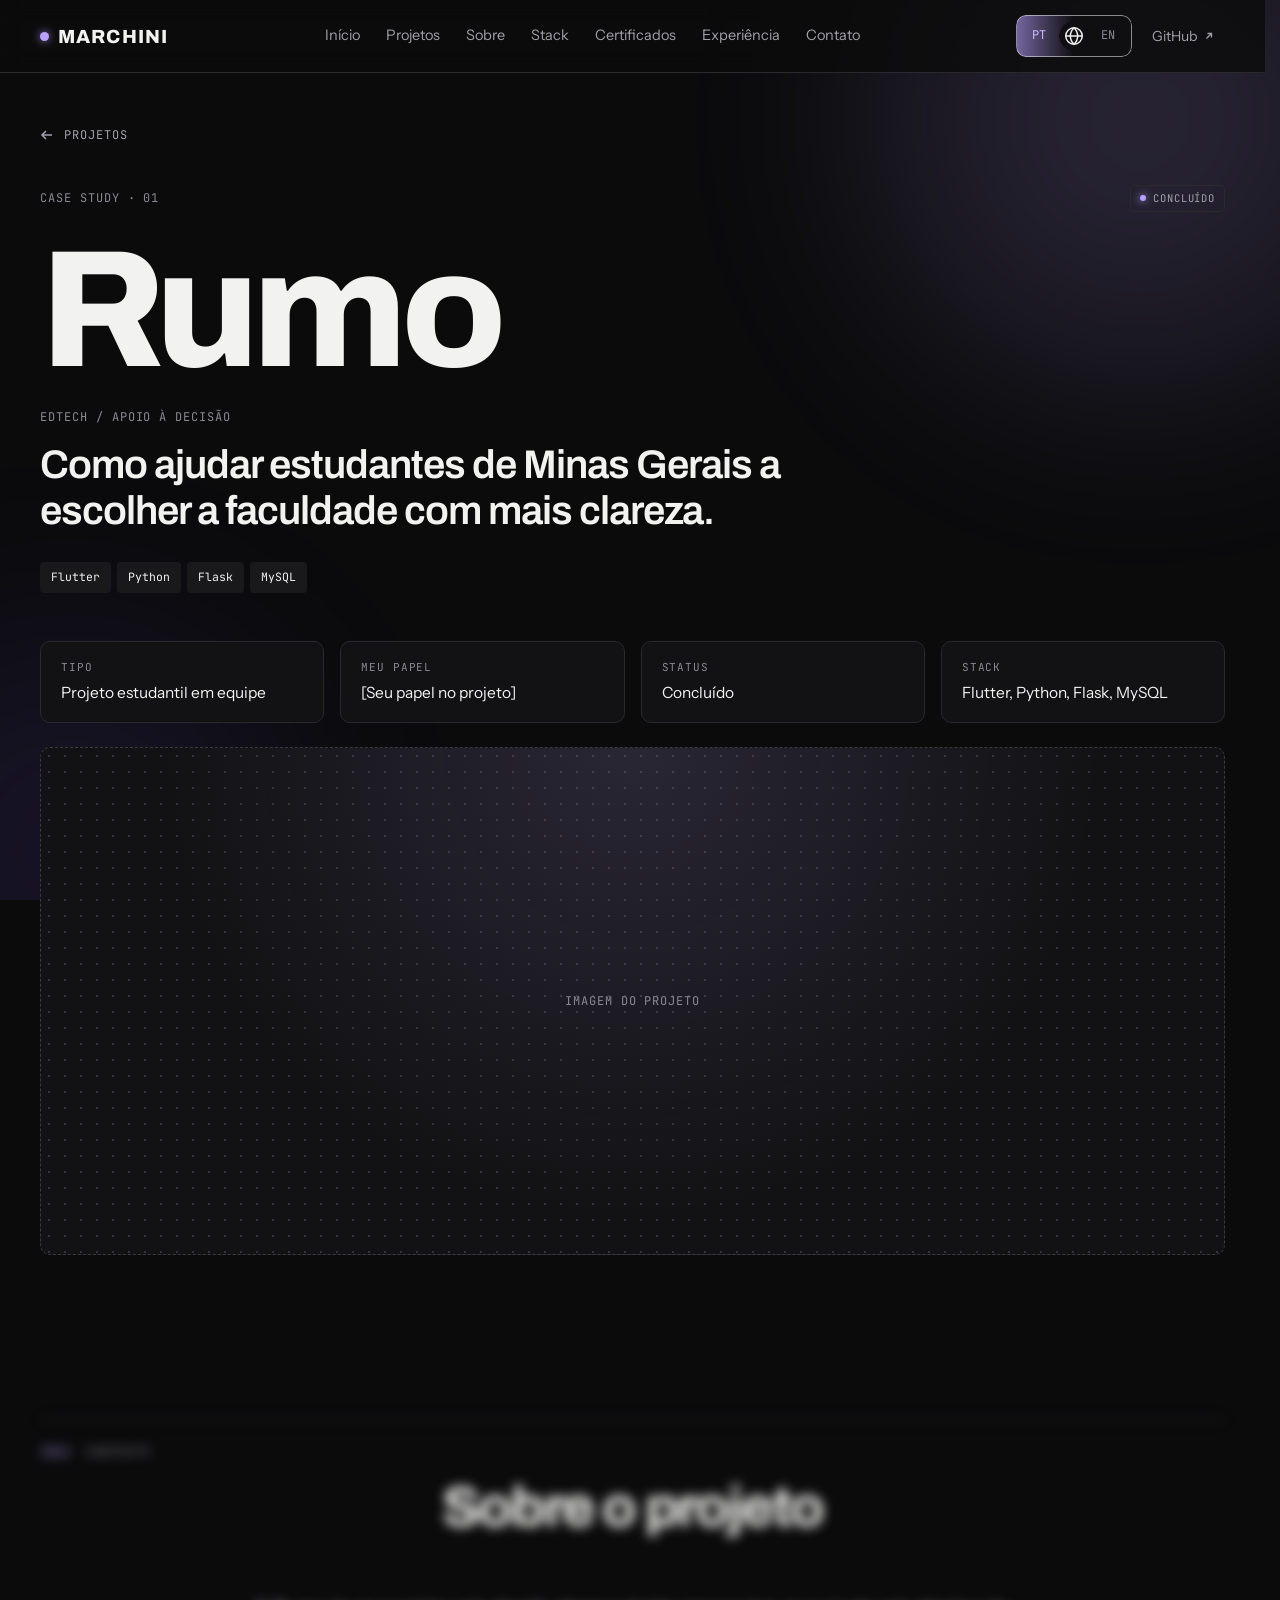
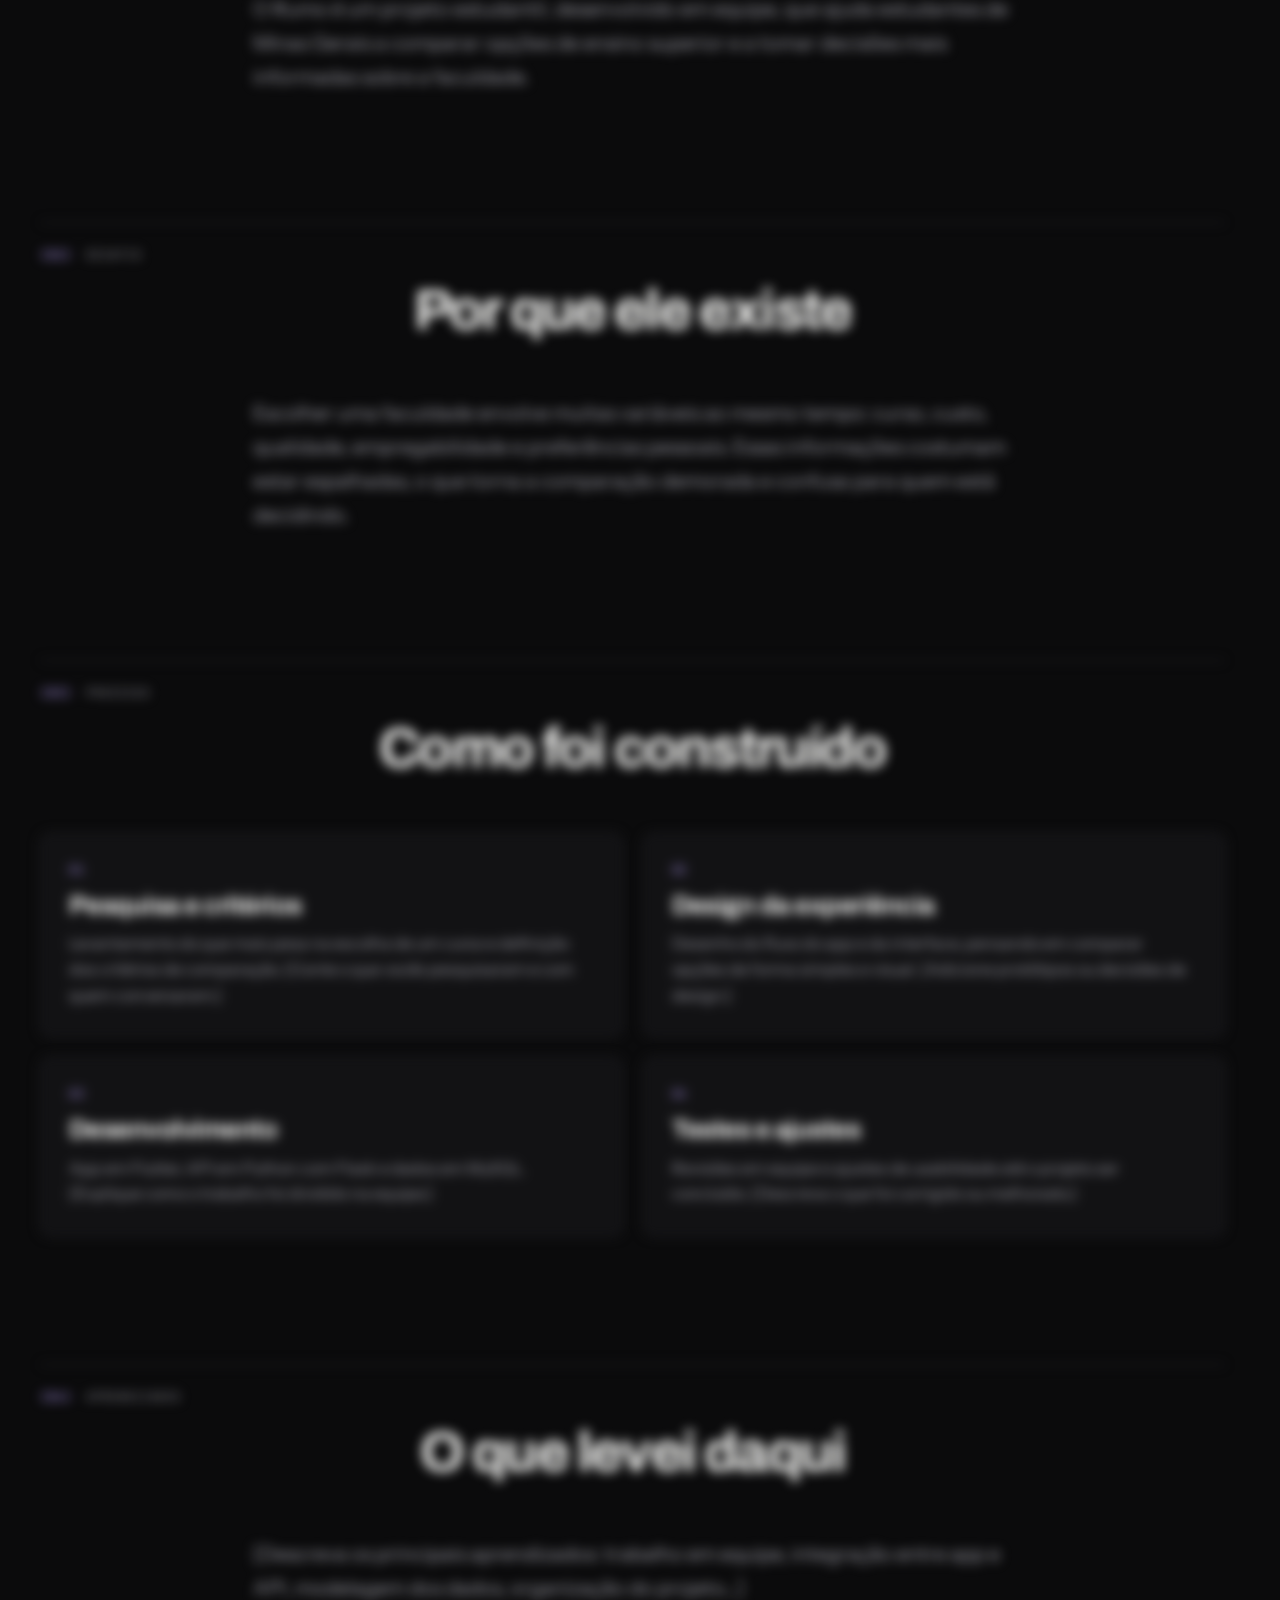
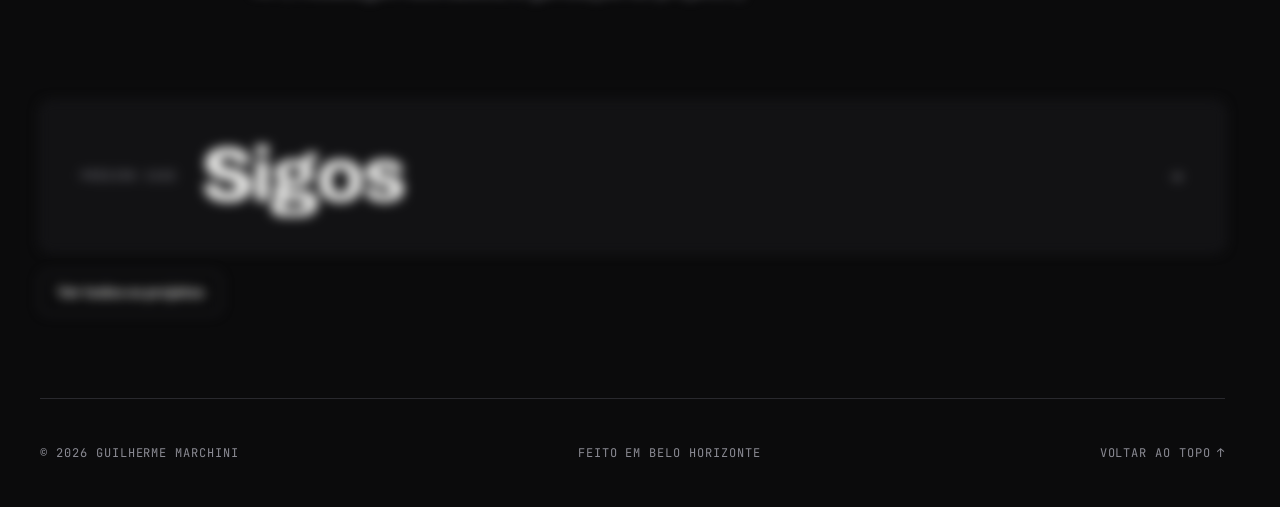
==== projects/rumo/rumo.html @ db627722 "Case study implementation" ====
<!DOCTYPE html>
<html lang="pt-BR">
<head>
  <meta charset="utf-8">
  <meta name="viewport" content="width=device-width, initial-scale=1">
  <title>Rumo — Case study · MARCHINI</title>
  <meta name="description" content="Case study do projeto Rumo: como foi construído.">
  <meta name="theme-color" content="#0B0B0C">

  <link rel="preconnect" href="https://fonts.googleapis.com">
  <link rel="preconnect" href="https://fonts.gstatic.com" crossorigin>
  <link href="https://fonts.googleapis.com/css2?family=Archivo:wght@500;600;700;800&family=Instrument+Sans:wght@400;500;600&family=JetBrains+Mono:wght@400;500&display=swap" rel="stylesheet">
  <link rel="stylesheet" href="../../style.css">
  <link rel="stylesheet" href="rumo.css">
  <script src="../../script.js" defer></script>
  <script src="rumo.js" defer></script>
</head>
<body>
  <a class="skip" href="#main" data-i18n="skip">Pular para o conteúdo</a>

  <div class="progress" aria-hidden="true"><span class="progress-bar"></span></div>
  <div class="cursor-glow" aria-hidden="true"></div>
  <div class="ambient" aria-hidden="true">
    <span class="blob blob-a"></span>
    <span class="blob blob-b"></span>
  </div>

  <header class="nav" id="nav">
    <div class="wrap nav-in">
      <a class="wm" href="../../index.html" aria-label="MARCHINI">
        <span class="wm-dot" aria-hidden="true"></span><span class="wm-text">MARCHINI</span>
      </a>

      <nav aria-label="Navegação principal" data-i18n-label="navLabel">
        <ul class="nav-links">
          <li class="nav-ind" aria-hidden="true"></li>
          <li><a href="../../index.html#top" data-i18n="navHome">Início</a></li>
          <li><a href="../../index.html#work" data-i18n="navWork">Projetos</a></li>
          <li><a href="../../index.html#about" data-i18n="navAbout">Sobre</a></li>
          <li><a href="../../index.html#stack" data-i18n="navStack">Stack</a></li>
          <li><a href="../../index.html#certificates" data-i18n="navCerts">Certificados</a></li>
          <li><a href="../../index.html#experience" data-i18n="navXp">Experiência</a></li>
          <li><a href="../../index.html#contact" data-i18n="navContact">Contato</a></li>
        </ul>
      </nav>

      <div class="nav-r">
        <div class="lang" role="group" aria-label="Idioma do site" data-i18n-label="langLabel">
          <button type="button" class="on" data-lang="pt" aria-pressed="true" lang="pt-BR" title="Português">PT</button>
          <span class="lang-globe" aria-hidden="true">
            <svg width="16" height="16" viewBox="0 0 24 24" fill="none" stroke="currentColor" stroke-width="1.6" stroke-linecap="round"><circle cx="12" cy="12" r="9"/><path d="M3 12h18M12 3c2.6 2.6 4 5.7 4 9s-1.4 6.4-4 9c-2.6-2.6-4-5.7-4-9s1.4-6.4 4-9z"/></svg>
          </span>
          <button type="button" data-lang="en" aria-pressed="false" lang="en" title="English">EN</button>
        </div>
        <a class="icon-link" href="https://github.com/GuiMarchini" target="_blank" rel="noopener">
          GitHub
          <svg width="12" height="12" viewBox="0 0 12 12" fill="none" aria-hidden="true">
            <path d="M3.5 8.5l5-5M4.5 3.5h4v4" stroke="currentColor" stroke-width="1.3" />
          </svg>
        </a>
        <button type="button" class="menu-btn" id="menuBtn" aria-expanded="false" aria-controls="mnav"
          aria-label="Abrir menu" data-i18n-label="menuOpen">
          <svg class="ico-open" width="18" height="18" viewBox="0 0 18 18" fill="none" aria-hidden="true">
            <path d="M3 6h12M3 12h12" stroke="currentColor" stroke-width="1.5" />
          </svg>
          <svg class="ico-close" width="18" height="18" viewBox="0 0 18 18" fill="none" aria-hidden="true">
            <path d="M4 4l10 10M14 4L4 14" stroke="currentColor" stroke-width="1.5" />
          </svg>
        </button>
      </div>
    </div>

    <nav class="mnav" id="mnav" aria-label="Navegação principal" data-i18n-label="navLabel" inert>
      <div class="mnav-in">
        <a href="../../index.html#top"><span data-i18n="navHome">Início</span><span class="mono">00</span></a>
        <a href="../../index.html#work"><span data-i18n="navWork">Projetos</span><span class="mono">01</span></a>
        <a href="../../index.html#about"><span data-i18n="navAbout">Sobre</span><span class="mono">02</span></a>
        <a href="../../index.html#stack"><span data-i18n="navStack">Stack</span><span class="mono">03</span></a>
        <a href="../../index.html#certificates"><span data-i18n="navCerts">Certificados</span><span class="mono">04</span></a>
        <a href="../../index.html#experience"><span data-i18n="navXp">Experiência</span><span class="mono">05</span></a>
        <a href="../../index.html#contact"><span data-i18n="navContact">Contato</span><span class="mono">06</span></a>
      </div>
    </nav>
  </header>

  <main id="main">

    <section class="cs-hero" id="top">
      <div class="wrap">
        <a class="cs-back mono" href="../../index.html#work">
          <svg width="14" height="14" viewBox="0 0 14 14" fill="none" aria-hidden="true"><path d="M12 7H2M6 3L2 7l4 4" stroke="currentColor" stroke-width="1.5"/></svg>
          <span data-i18n="csBack">Projetos</span>
        </a>

        <div class="cs-meta mono" data-reveal>
          <span><span data-i18n="csKicker">Case study</span> · 01</span>
          <span class="pill mono"><i class="done" aria-hidden="true"></i><span data-i18n="rumoStatus">Concluído</span></span>
        </div>

        <h1 class="cs-title" data-reveal style="--d:.08">Rumo</h1>
        <p class="cs-cat mono" data-reveal style="--d:.14" data-i18n="rumoCat">EdTech / Apoio à decisão</p>
        <p class="cs-lead" data-reveal style="--d:.2" data-i18n="rumoTag">Como ajudar estudantes de Minas Gerais a escolher a faculdade com mais clareza.</p>
        <ul class="tags cs-tags" data-reveal style="--d:.26"><li class="glow">Flutter</li><li class="glow">Python</li><li class="glow">Flask</li><li class="glow">MySQL</li></ul>

        <dl class="facts cs-facts">
          <div class="glow" data-reveal style="--d:.05"><dt class="mono" data-i18n="csFactType">Tipo</dt><dd data-i18n="rumoType">Projeto estudantil em equipe</dd></div>
          <div class="glow" data-reveal style="--d:.12"><dt class="mono" data-i18n="csFactRole">Meu papel</dt><dd data-i18n="rumoRole">[Seu papel no projeto]</dd></div>
          <div class="glow" data-reveal style="--d:.19"><dt class="mono" data-i18n="csFactStatus">Status</dt><dd data-i18n="rumoStatus">Concluído</dd></div>
          <div class="glow" data-reveal style="--d:.26"><dt class="mono" data-i18n="csFactStack">Stack</dt><dd data-i18n="rumoStack">Flutter, Python, Flask, MySQL</dd></div>
        </dl>

        <div class="cs-cover" data-reveal>
          <span class="mono" data-i18n="mediaSlot">Imagem do projeto</span>
        </div>
      </div>
    </section>

    <section class="sec" aria-labelledby="t01">
      <div class="wrap">
        <div class="sh" data-reveal>
          <div class="sh-n mono"><b>(01)</b><span data-i18n="csSecOverview">Contexto</span></div>
          <div class="sh-t"><h2 id="t01" data-i18n="csTitleOverview">Sobre o projeto</h2></div>
        </div>
        <p class="cs-text" data-reveal data-i18n="rumoOverview">O Rumo é um projeto estudantil, desenvolvido em equipe, que ajuda estudantes de Minas Gerais a comparar opções de ensino superior e a tomar decisões mais informadas sobre a faculdade.</p>
      </div>
    </section>


    <section class="sec" aria-labelledby="t02">
      <div class="wrap">
        <div class="sh" data-reveal>
          <div class="sh-n mono"><b>(02)</b><span data-i18n="csSecProblem">Desafio</span></div>
          <div class="sh-t"><h2 id="t02" data-i18n="csTitleProblem">Por que ele existe</h2></div>
        </div>
        <p class="cs-text" data-reveal data-i18n="rumoProblem">Escolher uma faculdade envolve muitas variáveis ao mesmo tempo: curso, custo, qualidade, empregabilidade e preferências pessoais. Essas informações costumam estar espalhadas, o que torna a comparação demorada e confusa para quem está decidindo.</p>
      </div>
    </section>


    <section class="sec" aria-labelledby="t03">
      <div class="wrap">
        <div class="sh" data-reveal>
          <div class="sh-n mono"><b>(03)</b><span data-i18n="csSecProcess">Processo</span></div>
          <div class="sh-t"><h2 id="t03" data-i18n="csTitleProcess">Como foi construído</h2></div>
        </div>
        <div class="cs-steps">
          <article class="cs-step glow" data-reveal style="--d:.06">
            <span class="cnum mono">01</span>
            <h3 data-i18n="rumoS1T">Pesquisa e critérios</h3>
            <p data-i18n="rumoS1D">Levantamento do que mais pesa na escolha de um curso e definição dos critérios de comparação. [Conte o que vocês pesquisaram e com quem conversaram.]</p>
          </article>
          <article class="cs-step glow" data-reveal style="--d:.12">
            <span class="cnum mono">02</span>
            <h3 data-i18n="rumoS2T">Design da experiência</h3>
            <p data-i18n="rumoS2D">Desenho do fluxo do app e da interface, pensando em comparar opções de forma simples e visual. [Adicione protótipos ou decisões de design.]</p>
          </article>
          <article class="cs-step glow" data-reveal style="--d:.18">
            <span class="cnum mono">03</span>
            <h3 data-i18n="rumoS3T">Desenvolvimento</h3>
            <p data-i18n="rumoS3D">App em Flutter, API em Python com Flask e dados em MySQL. [Explique como o trabalho foi dividido na equipe.]</p>
          </article>
          <article class="cs-step glow" data-reveal style="--d:.24">
            <span class="cnum mono">04</span>
            <h3 data-i18n="rumoS4T">Testes e ajustes</h3>
            <p data-i18n="rumoS4D">Revisões em equipe e ajustes de usabilidade até o projeto ser concluído. [Descreva o que foi corrigido ou melhorado.]</p>
          </article>
        </div>
      </div>
    </section>


    <section class="sec" aria-labelledby="t04">
      <div class="wrap">
        <div class="sh" data-reveal>
          <div class="sh-n mono"><b>(04)</b><span data-i18n="csSecLearn">Aprendizados</span></div>
          <div class="sh-t"><h2 id="t04" data-i18n="csTitleLearn">O que levei daqui</h2></div>
        </div>
        <p class="cs-text" data-reveal data-i18n="rumoLearn">[Descreva os principais aprendizados: trabalho em equipe, integração entre app e API, modelagem dos dados, organização do projeto...]</p>
      </div>
    </section>

    <section class="sec cs-end">
      <div class="wrap">
        <a class="cs-next glow" href="../sigos/sigos.html" data-reveal>
          <span class="mono" data-i18n="csNext">Próximo case</span>
          <strong>Sigos</strong>
          <span class="cs-next-ico" aria-hidden="true"><svg width="16" height="16" viewBox="0 0 16 16" fill="none" aria-hidden="true"><path d="M3 8h10M9 4l4 4-4 4" stroke="currentColor" stroke-width="1.6"/></svg></span>
        </a>
        <a class="btn-visit cs-all" href="../../index.html#work" data-reveal style="--d:.1">
          <span data-i18n="csAll">Ver todos os projetos</span>
        </a>

        <footer class="foot mono">
          <span>© 2026 Guilherme Marchini</span>
          <span data-i18n="foot2">Todos os direitos reservados</span>
          <a href="#top"><span data-i18n="top">Voltar ao topo</span> ↑</a>
        </footer>
      </div>
    </section>

  </main>

  <div class="cursor-tip" aria-hidden="true"><span data-i18n="visit">Visitar</span>
    <svg class="arrow-diag" width="12" height="12" viewBox="0 0 12 12" fill="none"><path d="M3.5 8.5l5-5M4.5 3.5h4v4" stroke="currentColor" stroke-width="1.4"/></svg>
    <svg class="arrow-down" width="12" height="12" viewBox="0 0 12 12" fill="none"><path d="M6 1.5v8M2.5 6.5L6 10l3.5-3.5" stroke="currentColor" stroke-width="1.4"/></svg>
  </div>
</body>
</html>
---- style.css ----
/* ---------- Base ---------- */

:root {
  --bg: #0b0b0c;
  --s1: #121214;
  --s2: #19191c;
  --ln: #29292e;
  --ln2: #3a3a41;
  --tx: #f2f2f0;
  --t2: #a1a1aa;
  --t3: #8a8a93;

  --ac: #b8a1ff;
  --ach: #cdbcff;
  --ac-rgb: 184, 161, 255;
  --acs: rgba(var(--ac-rgb), 0.1);

  --ease: cubic-bezier(0.2, 0.7, 0.2, 1);
  --head: "Archivo", sans-serif;
  --mono-font: "JetBrains Mono", ui-monospace, monospace;
}

*,
*::before,
*::after {
  box-sizing: border-box;
}

html {
  scrollbar-gutter: stable;
  scroll-behavior: smooth;
  scroll-padding-top: 88px;
}

body {
  margin: 0;
  background: var(--bg);
  color: var(--tx);
  font-family: "Instrument Sans", ui-sans-serif, system-ui, sans-serif;
  font-size: 17px;
  line-height: 1.6;
  -webkit-font-smoothing: antialiased;
  overflow-x: hidden;
  overscroll-behavior-x: none;
  touch-action: pan-y pinch-zoom;
}

a {
  color: inherit;
}

::selection {
  background: var(--ac);
  color: var(--bg);
}

a:focus-visible,
button:focus-visible {
  outline: 2px solid var(--ac);
  outline-offset: 3px;
  border-radius: 6px;
}

.wrap {
  max-width: 1280px;
  margin: 0 auto;
  padding: 0 40px;
}

.mono {
  font-family: var(--mono-font);
  font-size: 12px;
  line-height: 1.4;
  letter-spacing: 0.08em;
  text-transform: uppercase;
}

.skip {
  position: absolute;
  left: 16px;
  top: -80px;
  z-index: 60;
  background: var(--ac);
  color: var(--bg);
  padding: 12px 16px;
  border-radius: 6px;
  text-decoration: none;
  font-weight: 600;
}

.skip:focus {
  top: 12px;
}

main {
  overflow-x: clip;
  transition: opacity 0.16s var(--ease);
}

main.switching {
  opacity: 0;
}

/* ---------- Ambient layers ---------- */

.progress {
  position: fixed;
  inset: 0 0 auto 0;
  height: 2px;
  z-index: 40;
  pointer-events: none;
}

.progress-bar {
  display: block;
  height: 100%;
  width: 100%;
  background: linear-gradient(90deg, var(--ac), var(--ach));
  box-shadow: 0 0 12px rgba(var(--ac-rgb), 0.7);
  transform: scaleX(0);
  transform-origin: left;
}

.cursor-glow {
  position: fixed;
  top: 0;
  left: 0;
  width: 520px;
  height: 520px;
  margin: -260px 0 0 -260px;
  border-radius: 50%;
  background: radial-gradient(circle, rgba(var(--ac-rgb), 0.1), transparent 65%);
  pointer-events: none;
  z-index: 1;
  opacity: 0;
  transition: opacity 0.4s;
  will-change: transform;
}

.cursor-glow.on {
  opacity: 1;
}

.ambient {
  position: fixed;
  inset: 0;
  z-index: 0;
  pointer-events: none;
  overflow: hidden;
}

.blob {
  position: absolute;
  border-radius: 50%;
  filter: blur(110px);
  opacity: 0.16;
  background: var(--ac);
  animation: drift 22s ease-in-out infinite alternate;
}

.blob-a {
  width: 520px;
  height: 520px;
  top: -140px;
  right: -120px;
}

.blob-b {
  width: 420px;
  height: 420px;
  bottom: -160px;
  left: -140px;
  background: #7d5cff;
  opacity: 0.12;
  animation-duration: 28s;
  animation-direction: alternate-reverse;
}

main,
.nav {
  position: relative;
  z-index: 2;
}

/* ---------- Navigation ---------- */

.nav {
  position: sticky;
  top: 0;
  z-index: 30;
  background: rgba(11, 11, 12, 0.82);
  backdrop-filter: blur(12px);
  -webkit-backdrop-filter: blur(12px);
  border-bottom: 1px solid var(--ln);
}

.nav-in {
  height: 72px;
  display: flex;
  align-items: center;
  justify-content: space-between;
  gap: 24px;
}

.wm {
  display: inline-flex;
  align-items: center;
  gap: 9px;
  min-height: 44px;
  font-family: var(--head);
  font-weight: 800;
  font-size: 19px;
  letter-spacing: 0.06em;
  text-decoration: none;
}

.wm-text {
  display: block;
  line-height: 1;
}

.wm-dot {
  width: 9px;
  height: 9px;
  flex: none;
  background: var(--ac);
  border-radius: 50%;
  box-shadow: 0 0 10px rgba(var(--ac-rgb), 0.8);
  transition: transform 0.35s var(--ease), border-radius 0.35s var(--ease);
}

.wm:hover .wm-dot {
  border-radius: 2px;
  transform: rotate(45deg) scale(0.9);
}

.nav-links {
  position: relative;
  display: flex;
  gap: 2px;
  list-style: none;
  margin: 0;
  padding: 0;
}

.nav-links a {
  display: inline-flex;
  align-items: center;
  gap: 8px;
  min-height: 44px;
  padding: 0 12px;
  color: var(--t2);
  text-decoration: none;
  font-size: 14.5px;
  transition: color 0.18s var(--ease);
}

.nav-links a:hover,
.nav-links a.on {
  color: var(--tx);
}

.nav-ind {
  position: absolute;
  left: 0;
  bottom: 6px;
  width: 5px;
  height: 5px;
  margin-left: -2.5px;
  border-radius: 50%;
  background: var(--ac);
  box-shadow: 0 0 10px var(--ac);
  opacity: 0;
  pointer-events: none;
  transition:
    transform 0.6s cubic-bezier(0.65, 0, 0.25, 1),
    opacity 0.3s;
}

.nav-ind.ready {
  opacity: 1;
}

.nav-r {
  display: flex;
  align-items: center;
  gap: 10px;
}

.lang {
  --lang-line: rgba(242, 242, 240, 0.55);
  position: relative;
  display: inline-flex;
  height: 42px;
}

.lang button {
  all: unset;
  cursor: pointer;
  box-sizing: border-box;
  display: inline-flex;
  align-items: center;
  justify-content: center;
  min-width: 58px;
  border: 1px solid var(--lang-line);
  font-family: var(--mono-font);
  font-size: 12px;
  letter-spacing: 0.08em;
  color: var(--t3);
  transition: background-color 0.2s, color 0.2s;
}

.lang button[data-lang="pt"] {
  padding-right: 12px;
  border-right: 0;
  border-radius: 10px 0 0 10px;
  -webkit-mask: radial-gradient(circle 15px at 100% 50%, transparent 14.5px, #000 15px);
  mask: radial-gradient(circle 15px at 100% 50%, transparent 14.5px, #000 15px);
}

.lang button[data-lang="en"] {
  padding-left: 12px;
  border-left: 0;
  border-radius: 0 10px 10px 0;
  -webkit-mask: radial-gradient(circle 15px at 0 50%, transparent 14.5px, #000 15px);
  mask: radial-gradient(circle 15px at 0 50%, transparent 14.5px, #000 15px);
}

.lang button:hover {
  color: var(--tx);
}

.lang button.on {
  color: var(--ach);
}

.lang button[data-lang="pt"].on {
  background-image: linear-gradient(90deg, rgba(var(--ac-rgb), 0.6), rgba(var(--ac-rgb), 0) 100%);
}

.lang button[data-lang="en"].on {
  background-image: linear-gradient(270deg, rgba(var(--ac-rgb), 0.6), rgba(var(--ac-rgb), 0) 100%);
}

.lang button:focus-visible {
  outline-offset: -4px;
}

.lang-globe {
  position: absolute;
  top: 50%;
  left: 50%;
  width: 22px;
  height: 22px;
  margin: -11px 0 0 -11px;
  color: var(--tx);
  pointer-events: none;
}

.lang-globe svg {
  display: block;
  width: 22px;
  height: 22px;
}

.icon-link {
  display: inline-flex;
  align-items: center;
  gap: 6px;
  min-height: 44px;
  padding: 0 10px;
  color: var(--t2);
  text-decoration: none;
  font-size: 14px;
  transition: color 0.18s;
}

.icon-link:hover {
  color: var(--tx);
}

.menu-btn {
  all: unset;
  cursor: pointer;
  display: none;
  width: 44px;
  height: 44px;
  align-items: center;
  justify-content: center;
  border: 1px solid var(--ln);
  border-radius: 8px;
}

.menu-btn .ico-close,
.menu-btn[aria-expanded="true"] .ico-open {
  display: none;
}

.menu-btn[aria-expanded="true"] .ico-close {
  display: block;
}

.mnav {
  display: grid;
  grid-template-rows: 0fr;
  padding: 0 20px;
  border-top: 1px solid transparent;
  opacity: 0;
  transition:
    grid-template-rows 0.5s var(--ease),
    opacity 0.3s var(--ease),
    border-color 0.3s;
}

.mnav.open {
  grid-template-rows: 1fr;
  border-top-color: var(--ln);
  opacity: 1;
}

.mnav-in {
  min-height: 0;
  padding-bottom: 0;
  overflow: hidden;
}

.mnav.open .mnav-in {
  padding-bottom: 24px;
}

.mnav.open a {
  opacity: 1;
  translate: 0 0;
  transition:
    opacity 0.45s var(--ease) calc(var(--i, 0) * 0.045s + 0.1s),
    translate 0.5s var(--ease) calc(var(--i, 0) * 0.045s + 0.1s);
}

.mnav a:nth-child(1) { --i: 0; }
.mnav a:nth-child(2) { --i: 1; }
.mnav a:nth-child(3) { --i: 2; }
.mnav a:nth-child(4) { --i: 3; }
.mnav a:nth-child(5) { --i: 4; }
.mnav a:nth-child(6) { --i: 5; }
.mnav a:nth-child(7) { --i: 6; }

.mnav a {
  opacity: 0;
  translate: 0 -12px;
  transition:
    opacity 0.3s var(--ease),
    translate 0.3s var(--ease);
  display: flex;
  justify-content: space-between;
  align-items: center;
  min-height: 56px;
  border-bottom: 1px solid var(--ln);
  text-decoration: none;
  font-family: var(--head);
  font-size: 22px;
  font-weight: 600;
  letter-spacing: -0.01em;
}

.mnav a .mono {
  color: var(--t3);
}

@media (min-width: 1025px) {
  .mnav {
    display: none;
  }
}

/* ---------- Scroll reveal ---------- */

[data-reveal] {
  opacity: 0;
  translate: 0 36px;
  scale: 1;
  filter: blur(6px);
  transition:
    opacity 0.9s var(--ease) calc(var(--d, 0) * 1s),
    translate 0.9s var(--ease) calc(var(--d, 0) * 1s),
    scale 0.9s var(--ease) calc(var(--d, 0) * 1s),
    filter 0.9s var(--ease) calc(var(--d, 0) * 1s),
    border-color 0.25s var(--ease),
    box-shadow 0.25s var(--ease),
    transform 0.2s var(--ease);
}

[data-reveal="left"] {
  translate: -48px 0;
}

[data-reveal="right"] {
  translate: 48px 0;
}

[data-reveal="scale"] {
  translate: 0 0;
  scale: 0.88;
}

[data-reveal]:not(.in) {
  transition-delay: 0s;
}

[data-reveal].fast {
  transition:
    opacity 0.4s var(--ease),
    translate 0.4s var(--ease),
    scale 0.4s var(--ease),
    filter 0.4s var(--ease),
    border-color 0.25s var(--ease),
    box-shadow 0.25s var(--ease),
    transform 0.2s var(--ease);
}

[data-reveal].in {
  opacity: 1;
  translate: none;
  scale: none;
  filter: none;
}

/* ---------- Glow ---------- */

.glow {
  position: relative;
  --mx: 50%;
  --my: 50%;
  --gr: 380px;
}

.glow::before,
.glow::after {
  content: "";
  position: absolute;
  inset: 0;
  border-radius: inherit;
  pointer-events: none;
  opacity: 0;
  transition: opacity 0.35s var(--ease);
}

.glow::before {
  background: radial-gradient(var(--gr) circle at var(--mx) var(--my), rgba(var(--ac-rgb), 0.16), transparent 45%);
}

.glow::after {
  padding: 1px;
  background: radial-gradient(calc(var(--gr) * 0.75) circle at var(--mx) var(--my), rgba(var(--ac-rgb), 0.85), transparent 60%);
  -webkit-mask: linear-gradient(#000 0 0) content-box, linear-gradient(#000 0 0);
  -webkit-mask-composite: xor;
  mask: linear-gradient(#000 0 0) content-box exclude, linear-gradient(#000 0 0);
}

.glow:hover::before,
.glow:hover::after {
  opacity: 1;
}

.glow > * {
  position: relative;
  z-index: 1;
}

/* ---------- Hero ---------- */

.hero {
  position: relative;
  padding: 88px 0 72px;
  overflow: hidden;
}

.gridbg {
  position: absolute;
  inset: 0;
  pointer-events: none;
  background-image:
    linear-gradient(#29292e 1px, transparent 1px),
    linear-gradient(90deg, #29292e 1px, transparent 1px);
  background-size: 80px 80px;
  opacity: 0.32;
  -webkit-mask-image: radial-gradient(ellipse 60% 55% at 78% 28%, #000 0%, transparent 72%);
  mask-image: radial-gradient(ellipse 60% 55% at 78% 28%, #000 0%, transparent 72%);
}

.hero-meta {
  position: relative;
  display: flex;
  justify-content: space-between;
  align-items: center;
  gap: 16px;
  flex-wrap: wrap;
  color: var(--t2);
}

.hero-place::before {
  content: " · ";
  white-space: pre;
}

.hero-meta .idx {
  color: var(--t3);
}

.title-wrap {
  position: relative;
  width: fit-content;
  margin-top: 36px;
}

.title-glow {
  position: absolute;
  inset: -18% -6%;
  background: radial-gradient(ellipse at 50% 55%, rgba(var(--ac-rgb), 0.2), transparent 68%);
  filter: blur(30px);
  pointer-events: none;
  animation: glow-in 2.2s ease-out 0.4s backwards;
}

.title-reveal {
  position: relative;
  -webkit-mask-image: linear-gradient(90deg, #000 0%, #000 40%, transparent 60%, transparent 100%);
  mask-image: linear-gradient(90deg, #000 0%, #000 40%, transparent 60%, transparent 100%);
  -webkit-mask-size: 250% 100%;
  mask-size: 250% 100%;
  -webkit-mask-repeat: no-repeat;
  mask-repeat: no-repeat;
  animation: title-in 1.9s cubic-bezier(0.16, 1, 0.3, 1) 0.15s backwards;
}

.hero-title {
  --hx: -999px;
  --hy: -999px;
  --sp: 0;
  display: block;
  margin: 0;
  font-family: var(--head);
  font-weight: 800;
  font-size: clamp(60px, 16.2vw, 232px);
  line-height: 0.84;
  letter-spacing: -0.045em;
  white-space: nowrap;
  color: transparent;
  background:
    radial-gradient(circle 280px at var(--hx) var(--hy), var(--ach), transparent 70%),
    linear-gradient(100deg, var(--tx) 0%, var(--tx) 38%, var(--ac) 100%);
  background-size: 100% 100%, 260% 100%;
  background-position: 0 0, calc(var(--sp) * 100%) 0;
  -webkit-background-clip: text;
  background-clip: text;
}

.ruler {
  position: relative;
  margin-top: 30px;
  height: 36px;
  border-top: 1px solid var(--ln2);
  background:
    repeating-linear-gradient(90deg, var(--ln2) 0 1px, transparent 1px 16px) top left / 100% 7px no-repeat,
    repeating-linear-gradient(90deg, var(--t3) 0 1px, transparent 1px 128px) top left / 100% 13px no-repeat;
}

.ruler-mark {
  position: absolute;
  top: -2px;
  left: 0;
  right: 0;
  height: 3px;
  pointer-events: none;
  will-change: transform;
  animation: sweep 2.4s cubic-bezier(0.25, 0.6, 0.3, 1) 0.9s both;
}

.ruler-mark::before {
  content: "";
  position: absolute;
  top: 0;
  left: 0;
  width: 56px;
  height: 100%;
  background: var(--ac);
  box-shadow: 0 0 12px var(--ac);
  transform-origin: left;
  will-change: transform;
  animation: sweep-len 2.4s linear 0.9s both;
}

.ruler-lbl {
  position: absolute;
  inset: auto 0 0 0;
  display: flex;
  justify-content: space-between;
  gap: 12px;
  color: var(--t3);
}

.hero-body {
  position: relative;
  display: grid;
  grid-template-columns: repeat(12, minmax(0, 1fr));
  gap: 24px;
  margin-top: 64px;
  align-items: end;
}

.headline {
  grid-column: 1 / 8;
  margin: 0;
  font-family: var(--head);
  font-weight: 600;
  font-size: clamp(34px, 4.2vw, 58px);
  line-height: 1.04;
  letter-spacing: -0.028em;
  text-wrap: balance;
}

.hero-side {
  grid-column: 8 / 13;
  display: flex;
  flex-direction: column;
  gap: 28px;
}

.hero-side p {
  margin: 0;
  color: var(--t2);
  font-size: 18px;
}

.actions {
  display: flex;
  gap: 12px;
  flex-wrap: wrap;
}

.btn {
  display: inline-flex;
  align-items: center;
  gap: 10px;
  min-height: 50px;
  padding: 0 22px;
  border-radius: 7px;
  font-weight: 600;
  font-size: 15px;
  text-decoration: none;
  transition: background 0.2s var(--ease), border-color 0.2s var(--ease), box-shadow 0.3s var(--ease), transform 0.2s var(--ease);
}

.btn svg {
  transition: transform 0.2s var(--ease);
}

.btn:hover svg {
  transform: translateX(3px);
}

.btn-p {
  background: var(--ac);
  color: var(--bg);
}

.btn-p:hover {
  background: var(--ach);
  box-shadow: 0 0 32px rgba(var(--ac-rgb), 0.45);
  transform: translateY(-2px);
}

.btn-s {
  border: 1px solid var(--ln2);
}

.btn-s:hover {
  background: var(--s1);
  border-color: var(--ac);
  box-shadow: 0 0 24px rgba(var(--ac-rgb), 0.18);
}

/* ---------- Sections ---------- */

.sec {
  padding: 128px 0 0;
  scroll-margin-top: -120px;
}

.sh {
  position: relative;
  padding-top: 24px;
  margin-bottom: 56px;
  border-top: 1px solid var(--ln);
  text-align: center;
}

.sh-n,
.ctg > .sh-n {
  position: absolute;
  top: 24px;
  left: 0;
  display: flex;
  gap: 14px;
  color: var(--t3);
}

.sh-n b {
  color: var(--ac);
  font-weight: 500;
}

.sh-t {
  max-width: 900px;
  margin: 0 auto;
  padding-top: 36px;
}

.sh h2 {
  margin: 0;
  font-family: var(--head);
  font-weight: 700;
  font-size: clamp(36px, 4.4vw, 60px);
  line-height: 1;
  letter-spacing: -0.032em;
}

.sh p {
  max-width: 640px;
  margin: 18px auto 0;
  color: var(--t2);
  font-size: 18px;
}

/* ---------- Projects ---------- */

.cards {
  display: grid;
  grid-template-columns: repeat(3, minmax(0, 1fr));
  gap: 20px;
}

.card {
  display: flex;
  flex-direction: column;
  overflow: hidden;
  background: var(--s1);
  border: 1px solid var(--ln);
  border-radius: 10px;
}

.card:hover {
  border-color: transparent;
  transform: translateY(-4px);
  box-shadow: 0 18px 50px -12px rgba(var(--ac-rgb), 0.28);
}

.media {
  display: flex;
  text-decoration: none;
  align-items: center;
  justify-content: center;
  aspect-ratio: 16 / 10;
  border-bottom: 1px solid var(--ln);
  background-color: var(--s2);
  background-image: radial-gradient(#34343a 1px, transparent 1px);
  background-size: 16px 16px;
  color: var(--t3);
}

.media img {
  width: 100%;
  height: 100%;
  object-fit: cover;
}

.ghostnum {
  display: flex;
  align-items: flex-end;
  font-family: var(--head);
  font-weight: 800;
  font-size: 110px;
  line-height: 1;
  letter-spacing: -0.05em;
  color: transparent;
  -webkit-text-stroke: 1px #4a4a52;
}

.ghostnum .caret {
  height: 0.55em;
  margin-bottom: 0.12em;
}

.card-soon {
  background: transparent;
  border-style: dashed;
  border-color: var(--ln2);
}

.card-soon .media {
  background: transparent;
  background-image: none;
  border-bottom-style: dashed;
  border-color: var(--ln2);
}

.card-soon h3 {
  color: var(--t2);
}

.cb {
  display: flex;
  flex-direction: column;
  gap: 14px;
  flex: 1;
  padding: 28px 28px 24px;
}

.ct {
  display: flex;
  justify-content: space-between;
  align-items: center;
  gap: 12px;
}

.cnum {
  color: var(--ac);
}

.pill {
  display: inline-flex;
  align-items: center;
  gap: 7px;
  padding: 5px 9px;
  border: 1px solid var(--ln);
  border-radius: 4px;
  color: var(--t2);
  font-size: 10.5px;
}

.pill i {
  width: 6px;
  height: 6px;
  border-radius: 50%;
  background: var(--ac);
  box-shadow: 0 0 8px var(--ac);
  animation: pulse 2.6s var(--ease) infinite;
}

.pill i.done {
  animation: none;
  box-shadow: 0 0 8px var(--ac);
}

.pill i.g {
  background: var(--t3);
  box-shadow: none;
  animation: none;
}

.card h3 {
  margin: 6px 0 0;
  font-family: var(--head);
  font-weight: 700;
  font-size: 36px;
  line-height: 1;
  letter-spacing: -0.025em;
}

.cat {
  color: var(--t3);
  font-size: 11px;
}

.cd {
  margin: 0;
  color: var(--t2);
  font-size: 15.5px;
}

.tags {
  display: flex;
  flex-wrap: wrap;
  gap: 6px;
  margin: 2px 0 0;
  padding: 0;
  list-style: none;
}

.tags li {
  --gr: 120px;
  padding: 5px 10px;
  border: 1px solid transparent;
  border-radius: 4px;
  background: var(--s2);
  font-family: var(--mono-font);
  font-size: 11.5px;
  cursor: default;
  transition: color 0.25s, border-color 0.25s, background 0.25s, box-shadow 0.25s, transform 0.25s var(--ease);
}

.tags li:hover {
  color: var(--ach);
  border-color: rgba(var(--ac-rgb), 0.55);
  background: var(--acs);
  box-shadow: 0 0 18px rgba(var(--ac-rgb), 0.4);
  transform: translateY(-2px);
}

.tags.ghost li {
  width: 56px;
  background: transparent;
  border: 1px dashed var(--ln2);
  color: transparent;
}

.cf {
  display: flex;
  justify-content: flex-start;
  align-items: center;
  gap: 12px;
  flex-wrap: wrap;
  margin-top: auto;
  padding-top: 16px;
  border-top: 1px solid var(--ln);
}

.card-soon .cf {
  border-top-style: dashed;
  border-color: var(--ln2);
}

.soon-note {
  display: inline-flex;
  align-items: center;
  min-height: 42px;
  color: var(--t3);
  font-size: 10.5px;
}

.btn-visit {
  display: inline-flex;
  align-items: center;
  gap: 8px;
  min-height: 42px;
  padding: 0 16px;
  border: 1px solid var(--ln2);
  border-radius: 7px;
  font-size: 14.5px;
  font-weight: 600;
  text-decoration: none;
  transition: background 0.2s var(--ease), border-color 0.2s var(--ease), color 0.2s, box-shadow 0.3s var(--ease);
}

.btn-visit svg {
  transition: transform 0.2s var(--ease);
}

.btn-visit:hover {
  background: var(--ac);
  border-color: var(--ac);
  color: var(--bg);
  box-shadow: 0 0 28px rgba(var(--ac-rgb), 0.45);
}

.btn-visit:hover svg {
  transform: translate(2px, -2px);
}

/* ---------- About ---------- */

.about {
  display: grid;
  grid-template-columns: repeat(12, minmax(0, 1fr));
  gap: 24px;
}

.photo {
  position: relative;
  grid-column: 1 / 5;
  align-self: stretch;
  display: flex;
  align-items: center;
  justify-content: center;
  min-height: 320px;
  margin: 0;
  border: 1px dashed var(--ln2);
  border-radius: 10px;
  background:
    radial-gradient(circle at 50% 0%, rgba(var(--ac-rgb), 0.14), transparent 60%),
    radial-gradient(#34343a 1px, transparent 1px) 0 0 / 16px 16px,
    var(--s1);
}

.photo-card {
  --gr: 260px;
  --rot: -2deg;
  position: relative;
  height: 80%;
  max-width: 78%;
  aspect-ratio: 631 / 852;
  padding: 10px;
  border: 1px solid var(--ln2);
  border-radius: 6px;
  background: #1b1b1f;
  box-shadow: 0 18px 36px -14px rgba(0, 0, 0, 0.8);
  transform: rotate(var(--rot));
  transition: transform 0.25s var(--ease), box-shadow 0.3s;
}

@media (hover: hover) and (pointer: fine) {
  .photo-card {
    transform: perspective(700px) rotate(var(--rot)) rotateX(var(--rx, 0deg)) rotateY(var(--ry, 0deg));
  }
}

.photo-card:hover {
  --rot: 0deg;
  box-shadow: 0 22px 50px -14px rgba(var(--ac-rgb), 0.45);
}

.photo-card img {
  display: block;
  width: 100%;
  height: 100%;
  border-radius: 2px;
  object-fit: cover;
}

.corner {
  position: absolute;
  width: 18px;
  height: 18px;
  border: 0 solid var(--ac);
  pointer-events: none;
}

.corner.tl { top: 12px; left: 12px; border-width: 1px 0 0 1px; }
.corner.tr { top: 12px; right: 12px; border-width: 1px 1px 0 0; }
.corner.bl { bottom: 12px; left: 12px; border-width: 0 0 1px 1px; }
.corner.br { bottom: 12px; right: 12px; border-width: 0 1px 1px 0; }

.about-main {
  grid-column: 5 / 13;
  display: flex;
  flex-direction: column;
  gap: 40px;
}

.about-txt {
  display: flex;
  flex-direction: column;
  gap: 20px;
}

.about-txt p {
  margin: 0;
  color: var(--t2);
  font-size: 18px;
  line-height: 1.7;
}

.about-txt p.lead {
  color: var(--tx);
  font-size: 23px;
  line-height: 1.5;
  letter-spacing: -0.01em;
}

.facts {
  display: grid;
  grid-template-columns: repeat(2, minmax(0, 1fr));
  gap: 16px;
  margin: 0;
}

.facts div {
  padding: 18px 20px;
  border: 1px solid var(--ln);
  border-radius: 10px;
  background: var(--s1);
}

.facts div:hover {
  border-color: transparent;
  box-shadow: 0 12px 36px -12px rgba(var(--ac-rgb), 0.28);
}

.facts dt {
  color: var(--t3);
  font-size: 11px;
}

.facts dd {
  margin: 6px 0 0;
  font-size: 15.5px;
  line-height: 1.5;
}

/* ---------- Stack ---------- */

.stack {
  display: grid;
  grid-template-columns: minmax(220px, 300px) minmax(0, 1fr);
  gap: 28px;
  align-items: start;
}

.filters {
  display: flex;
  flex-direction: column;
  gap: 8px;
}

.filter {
  all: unset;
  cursor: pointer;
  box-sizing: border-box;
  display: flex;
  justify-content: space-between;
  align-items: center;
  gap: 12px;
  padding: 16px 18px;
  border: 1px solid var(--ln);
  border-radius: 10px;
  background: var(--s1);
  color: var(--t2);
  font-family: var(--head);
  font-weight: 600;
  font-size: 18px;
  letter-spacing: -0.01em;
  transition:
    color 0.2s,
    background 0.2s,
    border-color 0.2s,
    box-shadow 0.3s,
    transform 0.3s var(--ease);
}

.filter-n {
  font-style: normal;
  color: var(--t3);
  transition: color 0.2s;
}

.filter:hover {
  color: var(--tx);
  border-color: var(--ln2);
  transform: translateX(4px);
}

.filter.on {
  color: var(--bg);
  background: var(--ac);
  border-color: var(--ac);
  box-shadow: 0 0 30px rgba(var(--ac-rgb), 0.4);
  transform: translateX(10px);
}

.filter.on .filter-n {
  color: rgba(11, 11, 12, 0.6);
}

.filter:focus-visible {
  outline: 2px solid var(--ac);
  outline-offset: 3px;
}

.board {
  position: relative;
  padding: 48px 36px 40px;
  border: 1px dashed var(--ln2);
  border-radius: 10px;
  background:
    radial-gradient(circle at 50% 0%, rgba(var(--ac-rgb), 0.14), transparent 60%),
    radial-gradient(#34343a 1px, transparent 1px) 0 0 / 16px 16px,
    var(--s1);
}

.board-items {
  --rows: 2;
  --row-h: 168px;
  --gap-y: 38px;
  display: grid;
  grid-template-columns: repeat(4, minmax(0, 1fr));
  grid-auto-rows: var(--row-h);
  align-content: start;
  gap: var(--gap-y) 24px;
  min-height: calc(var(--rows) * var(--row-h) + (var(--rows) - 1) * var(--gap-y));
  margin: 0;
  padding: 0;
  list-style: none;
}

.tile {
  --gr: 220px;
  --rot: 0deg;
  position: relative;
  display: flex;
  flex-direction: column;
  align-items: center;
  gap: 6px;
  padding: 32px 14px 18px;
  border: 1px solid var(--ln2);
  border-radius: 6px;
  background: #1b1b1f;
  box-shadow: 0 10px 20px -10px rgba(0, 0, 0, 0.7);
  text-align: center;
  cursor: default;
  opacity: 0;
  transform: rotate(var(--rot));
  transition:
    transform 0.25s var(--ease),
    border-color 0.25s,
    box-shadow 0.3s;
}

@media (hover: hover) and (pointer: fine) {
  .tile {
    transform: perspective(700px) rotate(var(--rot)) rotateX(var(--rx, 0deg)) rotateY(var(--ry, 0deg));
  }
}

.tile[hidden] {
  display: none;
}

.tile:nth-child(4n + 1) { --rot: -2.4deg; }
.tile:nth-child(4n + 2) { --rot: 1.8deg; }
.tile:nth-child(4n + 3) { --rot: -1.2deg; }
.tile:nth-child(4n + 4) { --rot: 2.6deg; }

.tile:hover {
  --rot: 0deg;
  border-color: transparent;
  box-shadow: 0 18px 40px -12px rgba(var(--ac-rgb), 0.45);
}

.tile > .tape,
.photo-card > .tape {
  position: absolute;
  top: -12px;
  left: 50%;
  z-index: 2;
  width: 66px;
  height: 22px;
  margin-left: -33px;
  background: linear-gradient(180deg, rgba(255, 255, 255, 0.28), rgba(var(--ac-rgb), 0.4));
  clip-path: polygon(0 0, 100% 0, 96% 25%, 100% 50%, 96% 75%, 100% 100%, 0 100%, 4% 75%, 0 50%, 4% 25%);
  rotate: -4deg;
  pointer-events: none;
}

.tile:nth-child(even) > .tape {
  rotate: 3deg;
}

.tile.stick {
  animation: stick 0.6s var(--ease) calc(var(--i, 0) * 0.045s) both;
}

.tile.stick > .tape {
  animation: tape-on 0.35s var(--ease) calc(var(--i, 0) * 0.045s + 0.25s) both;
}

.tile img {
  width: 48px;
  height: 48px;
  margin-bottom: 10px;
  transition: transform 0.4s var(--ease), filter 0.4s;
}

.tile img.sq {
  border-radius: 10px;
}

.tile img.invert {
  filter: invert(1) brightness(0.9);
}

.tile:hover img {
  transform: translateY(-4px) scale(1.18);
  filter: drop-shadow(0 6px 14px rgba(var(--ac-rgb), 0.55));
}

.tile:hover img.invert {
  filter: invert(1) brightness(0.9) drop-shadow(0 6px 14px rgba(var(--ac-rgb), 0.55));
}

.tile-name {
  max-width: 100%;
  overflow-wrap: anywhere;
  font-family: var(--head);
  font-weight: 600;
  font-size: 18px;
  letter-spacing: -0.01em;
}

.tile-grp {
  color: var(--t3);
  font-size: 10.5px;
  transition: color 0.25s;
}

.tile:hover .tile-grp {
  color: var(--ac);
}

/* ---------- Certificates ---------- */

.certs {
  display: grid;
  grid-template-columns: repeat(3, minmax(0, 1fr));
  gap: 20px;
}

.cert {
  position: relative;
  perspective: 1400px;
}

.cert[data-reveal].in {
  filter: none;
}

html.scroll-locked,
html.scroll-locked body {
  overflow: hidden;
}

.cert.open,
.cert.flipping {
  filter: none;
  transition: none;
}

.cert.open {
  z-index: 5;
}

.cert-flip {
  position: relative;
  height: 100%;
  transform-style: preserve-3d;
  transform: rotateX(var(--rx, 0deg)) rotateY(var(--ry, 0deg));
  transition: transform 0.25s var(--ease);
}

.cert.snap .cert-flip {
  transition: none;
}

.cert.flipping .cert-flip {
  transition: transform 0.45s var(--ease);
}

.cert.open .cert-flip {
  transform: rotateY(180deg);
}

.cert-face {
  -webkit-backface-visibility: hidden;
  backface-visibility: hidden;
  border: 1px solid var(--ln);
  border-radius: 10px;
  background: var(--s1);
}

.cert-front {
  display: flex;
  flex-direction: column;
  gap: 12px;
  height: 100%;
  padding: 28px;
  transition: border-color 0.25s, box-shadow 0.3s;
}

.cert-front:hover {
  border-color: transparent;
  box-shadow: 0 18px 50px -12px rgba(var(--ac-rgb), 0.28);
}

.cert-back,
.cert-panel {
  position: absolute;
  top: 50%;
  left: -28%;
  right: -28%;
  height: var(--ph, auto);
  margin-top: calc(var(--ph) / -2 + var(--by, 0px));
  border: 1px dashed rgba(var(--ac-rgb), 0.55);
  border-radius: 10px;
  background:
    radial-gradient(circle at 50% 0%, rgba(var(--ac-rgb), 0.14), transparent 60%),
    radial-gradient(#34343a 1px, transparent 1px) 0 0 / 16px 16px,
    var(--s1);
}

.cert-back {
  transform: translate(calc(var(--bx, 0px) * -1)) rotateY(180deg);
}

.cert-panel {
  left: calc(-28% + var(--bx, 0px));
  right: calc(-28% - var(--bx, 0px));
  display: flex;
  align-items: center;
  gap: 28px;
  padding: 36px 32px;
  visibility: hidden;
  opacity: 0;
}

.cert-panel,
.cert-panel * {
  cursor: default;
}

.cert-panel .cert-close,
.cert-panel .cert-zoom,
.cert-panel .cert-zoom * {
  cursor: pointer;
}

.cert.reveal .cert-panel {
  visibility: visible;
  opacity: 1;
}

.cert.reveal .cert-back {
  visibility: hidden;
}

.cert.closing {
  z-index: 5;
  filter: none;
  transition: none;
}

.cert.closing .cert-panel {
  visibility: visible;
  opacity: 1;
  animation: panel-out 0.24s var(--ease) both;
}

.cert.closing .cert-text > *,
.cert.closing .cert-text > .cert-close,
.cert.closing .cert-shot,
.cert.closing .cert-shot > .tape {
  opacity: 1;
}

.cert-text {
  display: flex;
  flex: 0 0 36%;
  flex-direction: column;
  gap: 10px;
  min-width: 0;
}

.cert-text > *,
.cert-text > .cert-close {
  opacity: 0;
}

.cert-kicker {
  color: var(--ac);
}

.cert-text h4 {
  margin: 0;
  font-family: var(--head);
  font-weight: 700;
  font-size: 22px;
  line-height: 1.15;
  letter-spacing: -0.02em;
}

.cert-text p {
  margin: 0;
  color: var(--t2);
  font-size: 15px;
  line-height: 1.55;
}

.cert-close {
  all: unset;
  cursor: pointer;
  align-self: flex-start;
  margin-top: 8px;
  padding: 6px 0;
  font-family: var(--mono-font);
  font-size: 11px;
  letter-spacing: 0.08em;
  text-transform: uppercase;
  color: var(--t3);
  transition: color 0.2s;
}

.cert-close:hover {
  color: var(--ac);
}

.cert-close:focus-visible {
  outline: 2px solid var(--ac);
  outline-offset: 4px;
  border-radius: 4px;
}

.cert-shot {
  position: relative;
  flex: 1;
  min-width: 0;
  padding: 8px;
  border: 1px solid var(--ln2);
  border-radius: 6px;
  background: #1b1b1f;
  box-shadow: 0 14px 30px -12px rgba(0, 0, 0, 0.8);
  opacity: 0;
}

.cert-shot > .tape {
  position: absolute;
  top: -12px;
  left: 50%;
  z-index: 2;
  width: 66px;
  height: 22px;
  margin-left: -33px;
  background: linear-gradient(180deg, rgba(255, 255, 255, 0.28), rgba(var(--ac-rgb), 0.4));
  clip-path: polygon(0 0, 100% 0, 96% 25%, 100% 50%, 96% 75%, 100% 100%, 0 100%, 4% 75%, 0 50%, 4% 25%);
  rotate: -3deg;
  opacity: 0;
  pointer-events: none;
}

.cert-zoom {
  all: unset;
  position: relative;
  display: block;
  cursor: pointer;
}

.cert-zoom:focus-visible {
  outline: 2px solid var(--ac);
  outline-offset: 3px;
}

.cert-zoom-ico {
  position: absolute;
  right: 8px;
  bottom: 8px;
  display: grid;
  place-items: center;
  width: 28px;
  height: 28px;
  border-radius: 6px;
  background: rgba(11, 11, 12, 0.78);
  color: var(--tx);
  opacity: 0;
  transition: opacity 0.2s, background 0.2s;
}

.cert-zoom:hover .cert-zoom-ico,
.cert-zoom:focus-visible .cert-zoom-ico {
  opacity: 1;
  background: var(--ac);
  color: var(--bg);
}

@media (hover: none), (max-width: 760px) {
  .tile,
  .photo-card {
    --rot: 0deg !important;
  }

  .hero-title {
    color: var(--tx);
    background: none;
    -webkit-background-clip: border-box;
    background-clip: border-box;
  }

  .title-reveal {
    -webkit-mask-image: none;
    mask-image: none;
    animation: title-up 1s var(--ease) 0.15s backwards;
  }

  .title-glow,
  .gridbg {
    display: none;
  }
}

@media (max-width: 760px) {
  .cert.open .cert-flip {
    transform: none;
  }

  .cert.open .cert-front {
    visibility: hidden;
  }

  .cert.reveal .cert-panel {
    animation: panel-pop 0.3s var(--ease) both;
  }
}

@media (hover: none) {
  .cert-zoom-ico {
    opacity: 1;
  }
}

.cert-shot img {
  display: block;
  width: 100%;
  height: auto;
  border-radius: 2px;
  background: #fff;
}

.cert.reveal .cert-text > * {
  animation: text-in 0.4s var(--ease) both;
}

.cert.reveal .cert-text > :nth-child(1) { animation-delay: 0.02s; }
.cert.reveal .cert-text > :nth-child(2) { animation-delay: 0.08s; }
.cert.reveal .cert-text > :nth-child(3) { animation-delay: 0.14s; }
.cert.reveal .cert-text > :nth-child(4) { animation-delay: 0.2s; }

.cert.reveal .cert-shot {
  animation: stick 0.5s var(--ease) 0.05s both;
}

.cert.reveal .cert-shot > .tape {
  animation: tape-on 0.3s var(--ease) 0.4s both;
}

.viewer-backdrop {
  position: fixed;
  inset: 0;
  z-index: 3;
  background: rgba(6, 6, 10, 0.88);
  opacity: 0;
  pointer-events: none;
  transition: opacity 0.5s var(--ease);
}

.viewer-backdrop.on {
  opacity: 1;
  pointer-events: auto;
}

.cert-top {
  display: flex;
  justify-content: space-between;
  align-items: center;
  margin-bottom: 18px;
}

.cert-logo {
  display: inline-flex;
  width: 46px;
  height: 46px;
  overflow: hidden;
  border-radius: 10px;
  box-shadow: 0 0 0 1px rgba(var(--ac-rgb), 0.25);
  transition: box-shadow 0.3s, transform 0.4s var(--ease);
}

.cert-logo.light {
  background: #fff;
}

.cert-logo img {
  display: block;
  width: 100%;
  height: 100%;
  object-fit: contain;
}

.cert-front:hover .cert-logo {
  box-shadow: 0 0 24px rgba(var(--ac-rgb), 0.5);
  transform: translateY(-2px);
}

.cert-ico {
  display: inline-flex;
  align-items: center;
  justify-content: center;
  width: 46px;
  height: 46px;
  border: 1px solid rgba(var(--ac-rgb), 0.4);
  border-radius: 10px;
  background: var(--acs);
  color: var(--ac);
  transition: box-shadow 0.3s, transform 0.4s var(--ease);
}

.cert-front:hover .cert-ico {
  box-shadow: 0 0 24px rgba(var(--ac-rgb), 0.5);
  transform: rotate(-8deg) scale(1.08);
}

.cert-year {
  color: var(--t3);
}

.cert h3 {
  margin: 0;
  font-family: var(--head);
  font-weight: 600;
  font-size: 24px;
  line-height: 1.15;
  letter-spacing: -0.015em;
}

.cert-org {
  margin: 0;
  color: var(--t2);
  font-size: 15.5px;
}

.cert-link {
  all: unset;
  cursor: pointer;
  box-sizing: border-box;
  display: inline-flex;
  align-items: center;
  gap: 8px;
  align-self: flex-start;
  margin-top: auto;
  padding-top: 14px;
  font-family: var(--mono-font);
  font-size: 12px;
  letter-spacing: 0.08em;
  text-transform: uppercase;
  color: var(--t3);
  transition: color 0.2s;
}

.cert-link:focus-visible {
  outline: 2px solid var(--ac);
  outline-offset: 4px;
  border-radius: 4px;
}

.cert-link svg {
  transition: transform 0.2s var(--ease);
}

.cert-link:hover {
  color: var(--ac);
}

.cert-link:hover svg {
  transform: scale(1.2);
}

/* ---------- Lightbox ---------- */

.lightbox {
  position: fixed;
  inset: 0;
  z-index: 80;
  display: grid;
  place-items: center;
  padding: 24px;
  background: rgba(6, 6, 10, 0.92);
  opacity: 0;
  transition: opacity 0.25s var(--ease);
}

.lightbox[hidden] {
  display: none;
}

.lightbox.on {
  opacity: 1;
}

.lightbox img {
  max-width: min(96vw, 1400px);
  max-height: 90vh;
  border-radius: 6px;
  background: #fff;
  box-shadow: 0 0 80px rgba(var(--ac-rgb), 0.35);
  object-fit: contain;
  touch-action: pinch-zoom;
  transform: scale(0.94);
  transition: transform 0.35s var(--ease);
}

.lightbox.on img {
  transform: none;
}

.lightbox-close {
  all: unset;
  cursor: pointer;
  position: absolute;
  top: 16px;
  right: 16px;
  display: grid;
  place-items: center;
  width: 44px;
  height: 44px;
  border: 1px solid var(--ln2);
  border-radius: 10px;
  background: var(--s1);
  color: var(--tx);
  transition: background 0.2s, color 0.2s, border-color 0.2s;
}

.lightbox-close:hover {
  border-color: var(--ac);
  background: var(--ac);
  color: var(--bg);
}

.lightbox-close:focus-visible {
  outline: 2px solid var(--ac);
  outline-offset: 3px;
}

/* ---------- Case study buttons ---------- */

.btn-case {
  display: inline-flex;
  align-items: center;
  gap: 8px;
  min-height: 42px;
  padding: 0 16px;
  border: 1px solid rgba(var(--ac-rgb), 0.5);
  border-radius: 7px;
  background: var(--acs);
  color: var(--ach);
  font-size: 14.5px;
  font-weight: 600;
  text-decoration: none;
  transition: background 0.2s var(--ease), border-color 0.2s var(--ease), color 0.2s, box-shadow 0.3s var(--ease);
}

.btn-case svg {
  transition: transform 0.2s var(--ease);
}

.btn-case:hover {
  background: var(--ac);
  border-color: var(--ac);
  color: var(--bg);
  box-shadow: 0 0 28px rgba(var(--ac-rgb), 0.45);
}

.btn-case:hover svg {
  transform: translateX(3px);
}

/* ---------- Experience ---------- */

.xp {
  margin: 0;
  padding: 0;
  list-style: none;
  border-bottom: 1px solid var(--ln);
}

.xp li {
  display: grid;
  grid-template-columns: repeat(12, minmax(0, 1fr));
  gap: 24px;
  padding: 32px 16px;
  border-top: 1px solid var(--ln);
  --gr: 600px;
}

.xp li:hover {
  background: rgba(var(--ac-rgb), 0.03);
}

.xp-when {
  grid-column: 1 / 4;
  display: flex;
  flex-direction: column;
  align-items: flex-start;
  gap: 10px;
  color: var(--t3);
}

.xp-org {
  grid-column: 4 / 8;
}

.xp-org h3 {
  margin: 0;
  font-family: var(--head);
  font-weight: 600;
  font-size: 26px;
  line-height: 1.15;
  letter-spacing: -0.015em;
  transition: color 0.25s;
}

.xp li:hover .xp-org h3 {
  color: var(--ach);
}

.xp-org p {
  margin: 6px 0 0;
  color: var(--t2);
  font-size: 15.5px;
}

.xp-d {
  grid-column: 8 / 13;
  margin: 0;
  color: var(--t2);
  font-size: 16px;
}

.when {
  color: var(--t2);
}

.when.now {
  display: inline-flex;
  align-items: center;
  gap: 8px;
  color: var(--ac);
}

.when.now::before {
  content: "";
  width: 6px;
  height: 6px;
  border-radius: 50%;
  background: var(--ac);
  box-shadow: 0 0 8px var(--ac);
  animation: pulse 2.6s var(--ease) infinite;
}

/* ---------- Contact ---------- */

.contact {
  padding: 144px 0 0;
  scroll-margin-top: -130px;
}

.ctg {
  position: relative;
  display: flex;
  flex-direction: column;
  align-items: center;
  padding-top: 24px;
  border-top: 1px solid var(--ln);
  text-align: center;
}

.ctg > .sh-n[aria-hidden] {
  display: none;
}

.ct-h {
  max-width: 900px;
  margin: 36px 0 0;
  font-family: var(--head);
  font-weight: 700;
  font-size: clamp(36px, 4.4vw, 60px);
  line-height: 1;
  letter-spacing: -0.032em;
  text-wrap: balance;
}

.ct-p {
  max-width: 640px;
  margin: 18px 0 0;
  color: var(--t2);
  font-size: 19px;
}

.links {
  width: min(100%, 880px);
  margin: 40px 0 0;
  padding: 0;
  list-style: none;
}

.links a {
  text-align: left;
  display: grid;
  grid-template-columns: 160px minmax(0, 1fr) auto;
  align-items: center;
  gap: 24px;
  min-height: 84px;
  border-top: 1px solid var(--ln);
  text-decoration: none;
  transition: padding 0.3s var(--ease), background 0.3s;
}

.links li:last-child a {
  border-bottom: 1px solid var(--ln);
}

.links a:hover {
  padding-left: 16px;
  background: linear-gradient(90deg, rgba(var(--ac-rgb), 0.08), transparent 70%);
}

.links .lk {
  color: var(--t3);
}

.links .lv {
  font-family: var(--head);
  font-weight: 500;
  font-size: clamp(20px, 2.2vw, 28px);
  letter-spacing: -0.01em;
  color: var(--t2);
  overflow-wrap: anywhere;
  transition: color 0.2s, text-shadow 0.3s;
}

.links svg {
  color: var(--t3);
  transition: transform 0.2s var(--ease), color 0.2s;
}

.links a:hover .lv {
  color: var(--ac);
  text-shadow: 0 0 24px rgba(var(--ac-rgb), 0.45);
}

.links a:hover svg {
  color: var(--ac);
  transform: translate(3px, -3px);
}

.foot {
  display: flex;
  justify-content: space-between;
  align-items: center;
  gap: 16px;
  flex-wrap: wrap;
  margin-top: 120px;
  padding: 32px 0;
  border-top: 1px solid var(--ln);
  color: var(--t3);
}

.foot a {
  display: inline-flex;
  align-items: center;
  gap: 6px;
  min-height: 44px;
  text-decoration: none;
  transition: color 0.18s;
}

.foot a:hover {
  color: var(--ac);
}

/* ---------- Cursor tip ---------- */

.cursor-tip {
  position: fixed;
  top: 0;
  left: 0;
  z-index: 70;
  display: none;
  align-items: center;
  gap: 8px;
  padding: 11px 18px;
  border-radius: 999px;
  background: var(--ac);
  color: var(--bg);
  font-size: 14px;
  font-weight: 600;
  line-height: 1;
  pointer-events: none;
  box-shadow: 0 0 36px rgba(var(--ac-rgb), 0.55);
  opacity: 0;
  scale: 0.5;
  will-change: transform;
}

.cursor-tip .arrow-down {
  display: none;
}

.cursor-tip[data-mode="download"] .arrow-down {
  display: block;
}

.cursor-tip[data-mode="download"] .arrow-diag {
  display: none;
}

.cursor-tip.on {
  opacity: 1;
  scale: 1;
}

@media (hover: hover) and (pointer: fine) {
  .cursor-tip {
    display: inline-flex;
    transition: opacity 0.2s, scale 0.35s cubic-bezier(0.3, 1.5, 0.5, 1);
  }

  [data-cursor] {
    cursor: none;
  }
}

/* ---------- Keyframes ---------- */

@keyframes title-in {
  0% {
    opacity: 0;
    transform: translateY(70px) scale(0.97);
    filter: blur(18px);
    -webkit-mask-position: 100% 0;
    mask-position: 100% 0;
  }
  55% {
    opacity: 1;
  }
  100% {
    opacity: 1;
    transform: none;
    filter: blur(0);
    -webkit-mask-position: 0 0;
    mask-position: 0 0;
  }
}

@keyframes panel-out {
  from { opacity: 1; scale: 1; }
  to   { opacity: 0; scale: 0.88; }
}

@keyframes text-in {
  from { opacity: 0; translate: -26px 0; }
  to   { opacity: 1; translate: 0 0; }
}

@keyframes title-up {
  from { opacity: 0; transform: translateY(40px); }
  to   { opacity: 1; transform: none; }
}

@keyframes panel-pop {
  from { opacity: 0; scale: 0.92; }
  to   { opacity: 1; scale: 1; }
}

@keyframes glow-in {
  from { opacity: 0; transform: scale(0.85); }
  to   { opacity: 1; transform: none; }
}

@keyframes stick {
  0%   { opacity: 0; translate: 0 -40px; scale: 1.25; }
  55%  { opacity: 1; translate: 0 3px; scale: 0.97; }
  100% { opacity: 1; translate: 0 0; scale: 1; }
}

@keyframes tape-on {
  from { opacity: 0; scale: 0 1; }
  to   { opacity: 1; scale: 1 1; }
}

@keyframes blink {
  0%, 55%  { opacity: 1; }
  56%, 100% { opacity: 0; }
}

@keyframes sweep {
  from { transform: translateX(0); }
  to   { transform: translateX(58%); }
}

@keyframes sweep-len {
  from { transform: scaleX(0); }
  12%  { transform: scaleX(1); }
  to   { transform: scaleX(1); }
}

@keyframes pulse {
  0%   { box-shadow: 0 0 0 0 rgba(var(--ac-rgb), 0.5); }
  70%, 100% { box-shadow: 0 0 0 9px rgba(var(--ac-rgb), 0); }
}

@keyframes drift {
  from { transform: translate(0, 0) scale(1); }
  to   { transform: translate(-60px, 80px) scale(1.15); }
}

/* ---------- Responsive ---------- */

@media (max-width: 1100px) {
  .nav-links a {
    padding: 0 8px;
    font-size: 14px;
  }
}

@media (max-width: 1024px) {
  [data-reveal="left"],
  [data-reveal="right"] {
    translate: 0 36px;
  }

  .nav-links,
  .nav-r .icon-link {
    display: none;
  }

  .menu-btn {
    display: inline-flex;
  }

  .hero-body {
    grid-template-columns: minmax(0, 1fr);
    gap: 32px;
  }

  .headline,
  .hero-side {
    grid-column: auto;
  }

  .cards,
  .certs {
    grid-template-columns: repeat(2, minmax(0, 1fr));
  }

  .sh-n,
  .ctg > .sh-n {
    position: static;
    justify-content: center;
    margin-bottom: 14px;
  }

  .sh-t,
  .ct-h {
    padding-top: 0;
  }

  .ct-h {
    margin-top: 0;
  }

  .about {
    grid-template-columns: minmax(0, 1fr);
  }

  .stack {
    grid-template-columns: minmax(0, 1fr);
  }

  .filters {
    flex-direction: row;
    flex-wrap: wrap;
  }

  .filter {
    padding: 10px 16px;
    font-size: 15px;
  }

  .filter:hover,
  .filter.on {
    transform: none;
  }

  .photo {
    grid-column: auto;
    align-self: auto;
    aspect-ratio: 4 / 5;
    max-width: 360px;
  }

  .about-main {
    grid-column: auto;
  }

  .xp li {
    grid-template-columns: minmax(0, 1fr);
    gap: 12px;
  }

  .xp-when,
  .xp-org,
  .xp-d {
    grid-column: auto;
  }

  .xp-when {
    flex-direction: row;
    justify-content: space-between;
    align-items: center;
  }
}

@media (max-width: 760px) {
  body {
    font-size: 16px;
  }

  .wrap {
    padding: 0 20px;
  }

  .nav-in {
    height: 64px;
    gap: 12px;
  }

  .hero {
    padding: 44px 0 48px;
  }

  .title-wrap {
    margin: 28px auto 0;
  }

  .hero-title {
    font-size: 17.2vw;
  }

  .hero-desc {
    display: flex;
    flex-direction: column;
  }

  .hero-meta .idx {
    display: none;
  }

  .hero-place::before {
    content: none;
  }

  .ruler-lbl span:nth-child(2) {
    display: none;
  }

  .hero-body {
    margin-top: 36px;
    gap: 24px;
  }

  .hero-side p {
    font-size: 17px;
  }

  .btn {
    flex: 1 1 auto;
    justify-content: center;
  }

  .cards,
  .certs,
  .facts {
    grid-template-columns: minmax(0, 1fr);
    gap: 16px;
  }

  .cb {
    padding: 24px 20px 20px;
  }

  .sec {
    padding-top: 96px;
  }

  .sh {
    margin-bottom: 36px;
  }

  .about-txt p {
    font-size: 17px;
  }

  .about-txt p.lead {
    font-size: 20px;
  }

  .board {
    padding: 40px 16px 28px;
  }

  .board-items {
    --rows: 3;
    --gap-y: 34px;
    grid-template-columns: repeat(2, minmax(0, 1fr));
    column-gap: 14px;
  }

  .tile {
    padding: 28px 10px 16px;
  }

  .photo {
    width: 100%;
    max-width: none;
    aspect-ratio: 5 / 6;
  }

  .xp li {
    padding: 24px 16px;
  }

  .xp-org h3 {
    font-size: 22px;
  }

  .contact {
    padding-top: 104px;
  }

  .ct-p {
    font-size: 17px;
  }

  .links a {
    grid-template-columns: minmax(0, 1fr) auto;
    gap: 6px 12px;
    padding: 18px 0;
    min-height: 0;
  }

  .links .lk {
    grid-column: 1 / -1;
  }

  .foot {
    flex-direction: column;
    align-items: flex-start;
    gap: 4px;
    margin-top: 80px;
  }
}

@media (max-width: 760px) {
  .cert-back,
  .cert-panel {
    left: -2%;
    right: -2%;
  }

  .cert-panel {
    left: calc(-2% + var(--bx, 0px));
    right: calc(-2% - var(--bx, 0px));
    flex-direction: column;
    align-items: stretch;
    gap: 22px;
    padding: 28px 18px 22px;
  }

  .cert-text {
    flex: none;
  }

  .cert-shot {
    flex: none;
  }
}

@media (max-width: 420px) {
  .wrap {
    padding: 0 16px;
  }

  .nav-in {
    gap: 8px;
  }

  .wm {
    gap: 7px;
    font-size: 16px;
  }

  .nav-r {
    gap: 8px;
  }

  .lang button {
    min-width: 44px;
  }

  .menu-btn {
    width: 40px;
    height: 40px;
  }

  .ruler-lbl {
    font-size: 10px;
  }

  .sh h2,
  .ct-h {
    overflow-wrap: break-word;
  }

  .tile-name {
    font-size: 16px;
  }
}

@media (max-width: 340px) {
  .wm {
    font-size: 14px;
  }

  .lang button {
    min-width: 38px;
  }

  .lang button[data-lang="pt"] {
    padding-right: 8px;
  }

  .lang button[data-lang="en"] {
    padding-left: 8px;
  }
}

@media (hover: none) {
  .cursor-glow {
    display: none;
  }
}

@media (prefers-reduced-motion: reduce) {
  *,
  *::before,
  *::after {
    animation: none !important;
    transition: none !important;
  }

  html {
    scroll-behavior: auto;
  }

  [data-reveal],
  .title-reveal,
  .title-glow {
    opacity: 1;
    translate: 0 0;
    filter: none;
  }

  .caret,
  .tile,
  .cert-text > *,
  .cert-text > .cert-close,
  .cert-shot,
  .cert-shot > .tape {
    opacity: 1;
  }
}
---- projects/rumo/rumo.css ----
.cs-hero {
  padding: 40px 0 0;
}

.cs-back {
  display: inline-flex;
  align-items: center;
  gap: 10px;
  min-height: 44px;
  color: var(--t2);
  text-decoration: none;
  transition: color 0.2s;
}

.cs-back svg {
  transition: transform 0.2s var(--ease);
}

.cs-back:hover {
  color: var(--ac);
}

.cs-back:hover svg {
  transform: translateX(-3px);
}

.cs-meta {
  display: flex;
  justify-content: space-between;
  align-items: center;
  gap: 16px;
  flex-wrap: wrap;
  margin-top: 28px;
  color: var(--t3);
}

.cs-title {
  margin: 24px 0 0;
  font-family: var(--head);
  font-weight: 800;
  font-size: clamp(64px, 13vw, 190px);
  line-height: 0.9;
  letter-spacing: -0.045em;
}

.cs-cat {
  margin: 24px 0 0;
  color: var(--t3);
}

.cs-lead {
  max-width: 760px;
  margin: 16px 0 0;
  font-family: var(--head);
  font-weight: 600;
  font-size: clamp(26px, 3.2vw, 40px);
  line-height: 1.15;
  letter-spacing: -0.025em;
}

.cs-tags {
  margin-top: 28px;
}

.cs-facts {
  grid-template-columns: repeat(4, minmax(0, 1fr));
  margin-top: 48px;
}

.cs-cover {
  display: flex;
  align-items: center;
  justify-content: center;
  aspect-ratio: 21 / 9;
  margin-top: 24px;
  border: 1px dashed var(--ln2);
  border-radius: 10px;
  background:
    radial-gradient(circle at 50% 0%, rgba(var(--ac-rgb), 0.14), transparent 60%),
    radial-gradient(#34343a 1px, transparent 1px) 0 0 / 16px 16px,
    var(--s1);
  color: var(--t3);
}

.cs-text {
  max-width: 760px;
  margin: 0 auto;
  color: var(--t2);
  font-size: 20px;
  line-height: 1.7;
}

.cs-steps {
  display: grid;
  grid-template-columns: repeat(2, minmax(0, 1fr));
  gap: 20px;
}

.cs-step {
  display: flex;
  flex-direction: column;
  gap: 12px;
  padding: 28px;
  border: 1px solid var(--ln);
  border-radius: 10px;
  background: var(--s1);
}

.cs-step:hover {
  border-color: transparent;
  box-shadow: 0 18px 50px -12px rgba(var(--ac-rgb), 0.28);
}

.cs-step h3 {
  margin: 0;
  font-family: var(--head);
  font-weight: 700;
  font-size: 26px;
  line-height: 1.1;
  letter-spacing: -0.02em;
}

.cs-step p {
  margin: 0;
  color: var(--t2);
  font-size: 16px;
}

.cs-next {
  display: grid;
  grid-template-columns: auto 1fr auto;
  align-items: center;
  gap: 24px;
  padding: 36px 40px;
  border: 1px solid var(--ln);
  border-radius: 10px;
  background: var(--s1);
  text-decoration: none;
}

.cs-next:hover {
  border-color: transparent;
  box-shadow: 0 18px 50px -12px rgba(var(--ac-rgb), 0.28);
}

.cs-next .mono {
  color: var(--t3);
}

.cs-next strong {
  font-family: var(--head);
  font-weight: 800;
  font-size: clamp(40px, 6vw, 84px);
  line-height: 1;
  letter-spacing: -0.04em;
}

.cs-next-ico {
  display: inline-flex;
  color: var(--t3);
  transition: transform 0.2s var(--ease), color 0.2s;
}

.cs-next:hover .cs-next-ico {
  color: var(--ac);
  transform: translateX(4px);
}

.cs-all {
  margin-top: 20px;
}

.cs-end {
  padding-top: 96px;
}

@media (max-width: 1024px) {
  .cs-facts {
    grid-template-columns: repeat(2, minmax(0, 1fr));
  }
}

@media (max-width: 760px) {
  .cs-title {
    font-size: 24vw;
  }

  .cs-cover {
    aspect-ratio: 16 / 10;
  }

  .cs-text {
    font-size: 18px;
  }

  .cs-steps,
  .cs-facts {
    grid-template-columns: minmax(0, 1fr);
  }

  .cs-next {
    grid-template-columns: minmax(0, 1fr) auto;
    padding: 24px;
  }

  .cs-next .mono {
    grid-column: 1 / -1;
  }

  .cs-end {
    padding-top: 72px;
  }
}
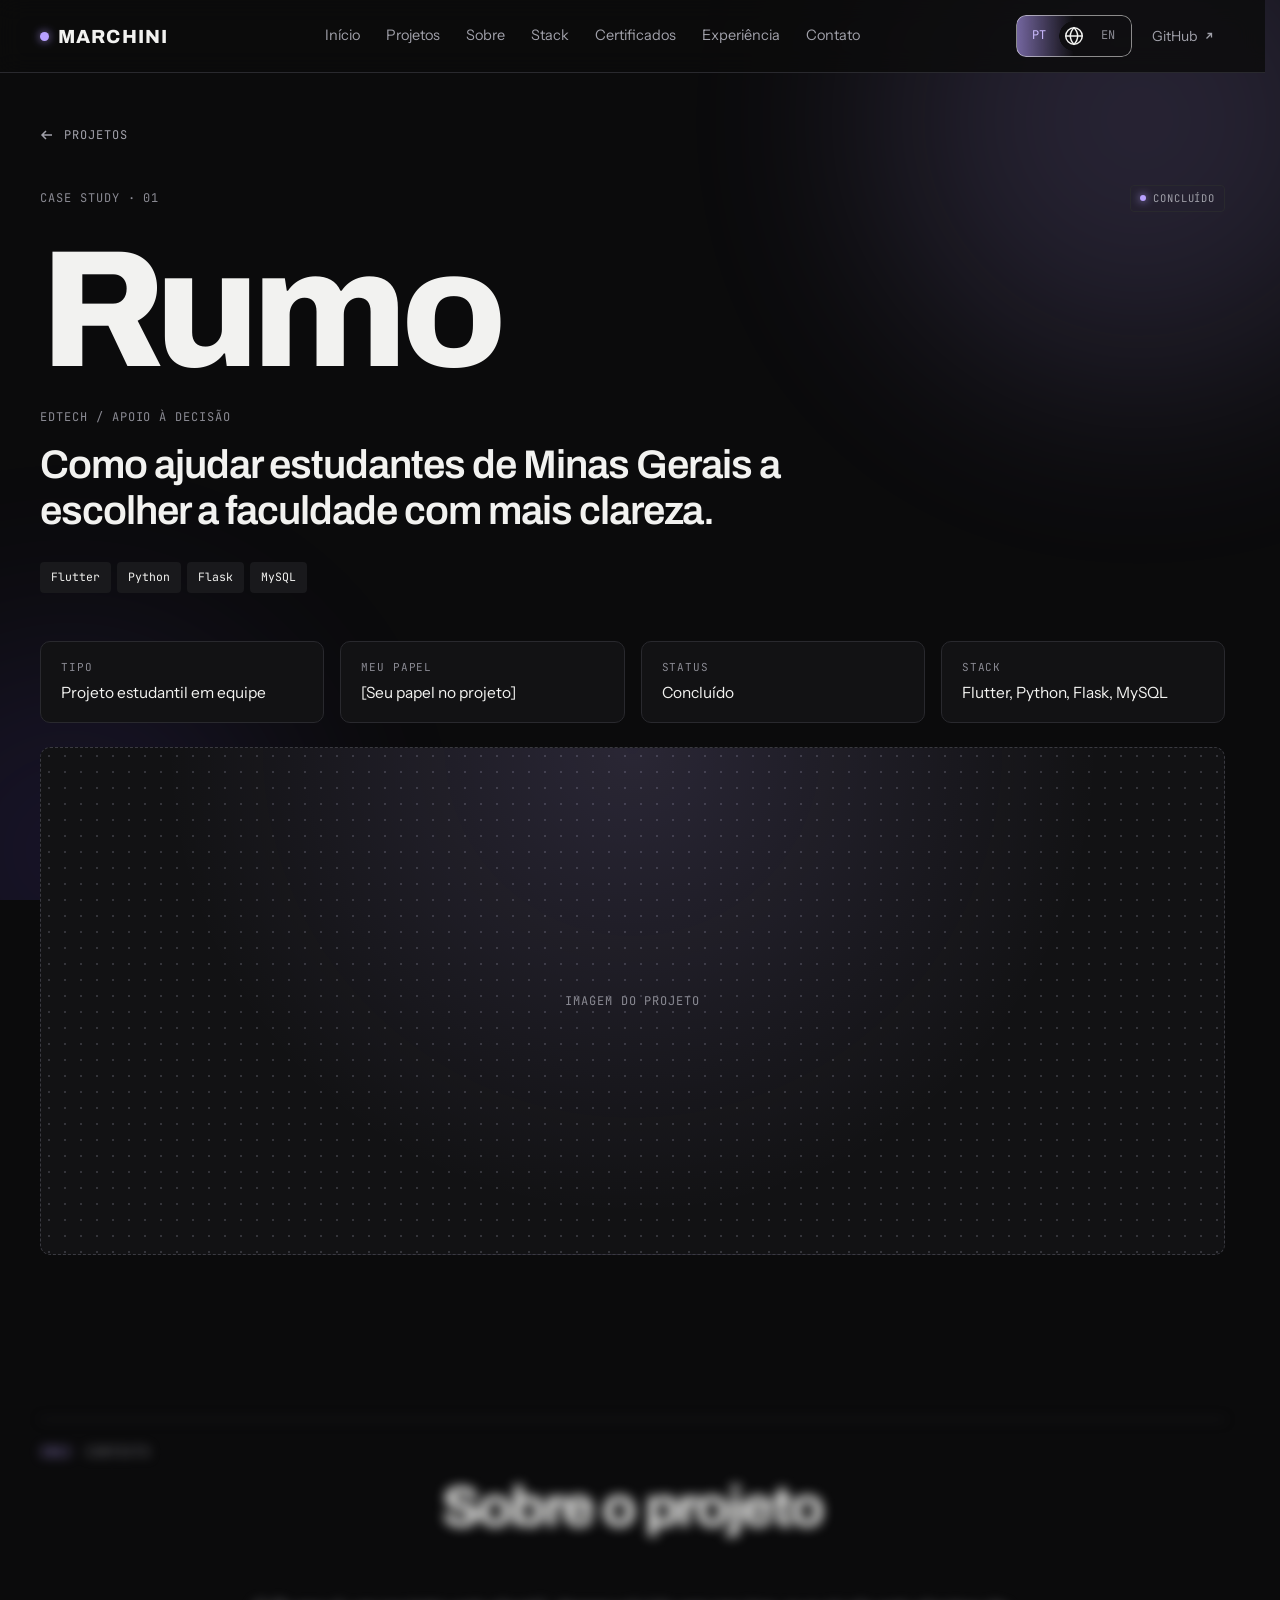
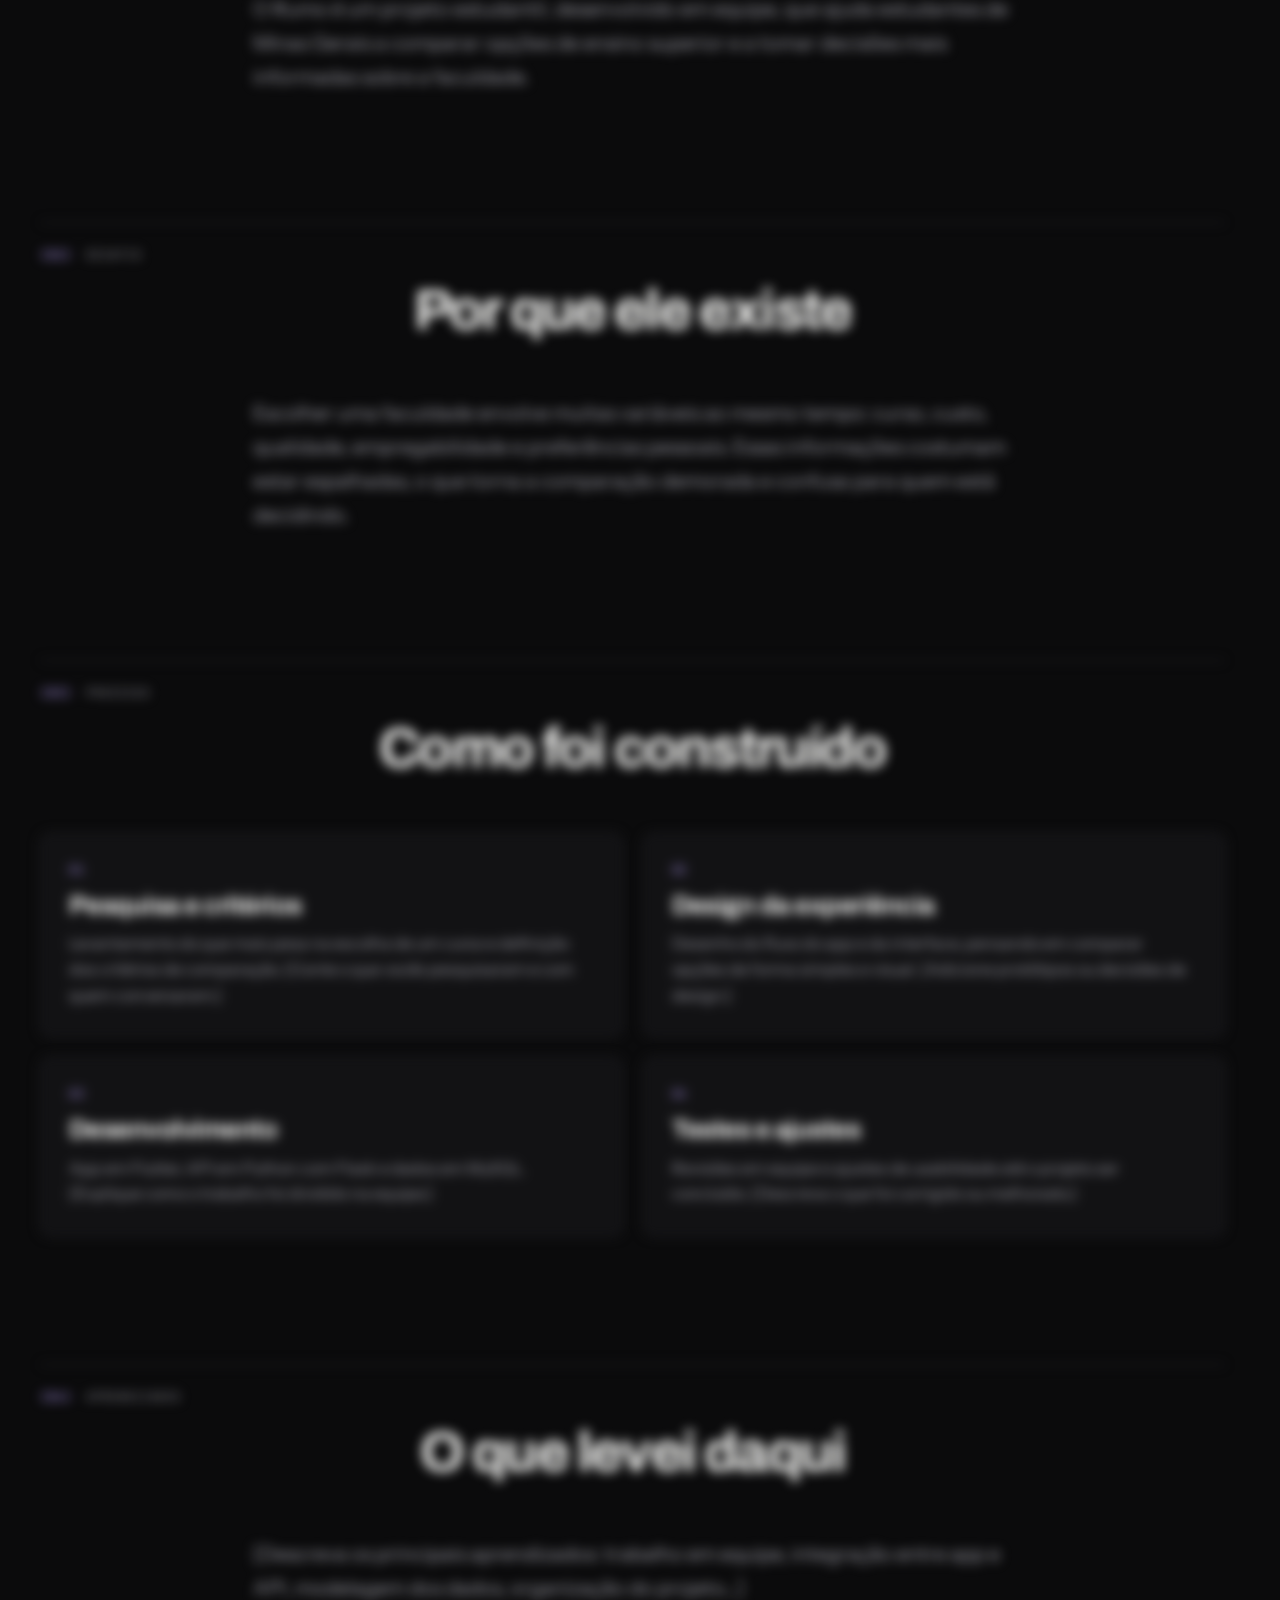
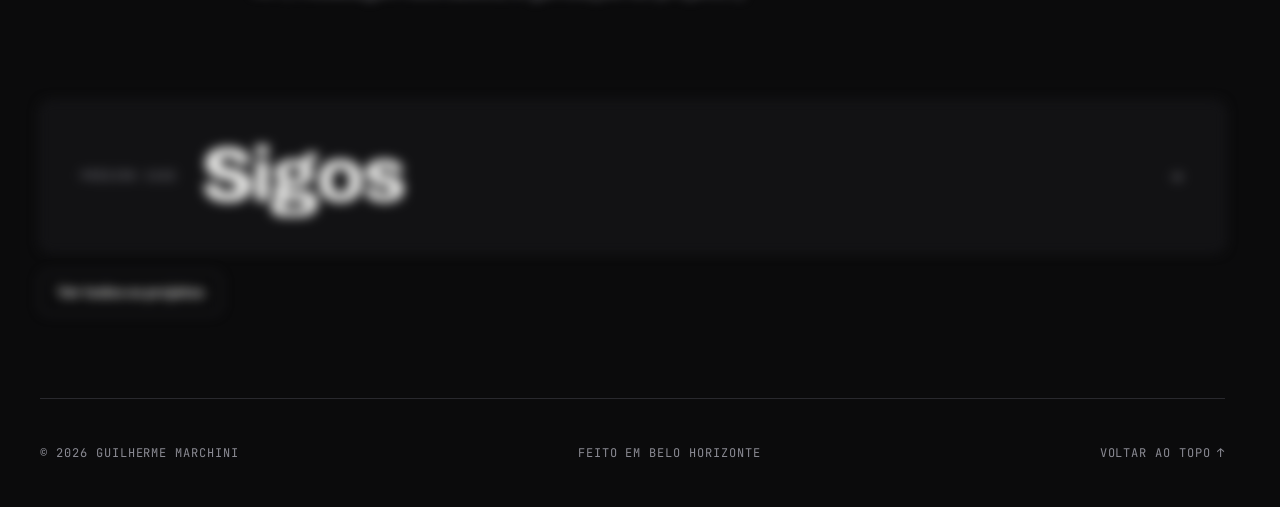
==== commit 8e886611: "Favicon update" ====
--- a/projects/rumo/rumo.html
+++ b/projects/rumo/rumo.html
@@ -6,6 +6,9 @@
   <title>Rumo — Case study · MARCHINI</title>
   <meta name="description" content="Case study do projeto Rumo: como foi construído.">
   <meta name="theme-color" content="#0B0B0C">
+
+  <link rel="icon" type="image/svg+xml" href="../../assets/favicon/favicon.svg">
+  <link rel="icon" sizes="any" href="../../assets/favicon/favicon.ico">
 
   <link rel="preconnect" href="https://fonts.googleapis.com">
   <link rel="preconnect" href="https://fonts.gstatic.com" crossorigin>
--- a/style.css
+++ b/style.css
@@ -1425,6 +1425,8 @@
 html.scroll-locked,
 html.scroll-locked body {
   overflow: hidden;
+  overscroll-behavior: none;
+  touch-action: pinch-zoom;
 }
 
 .cert.open,
